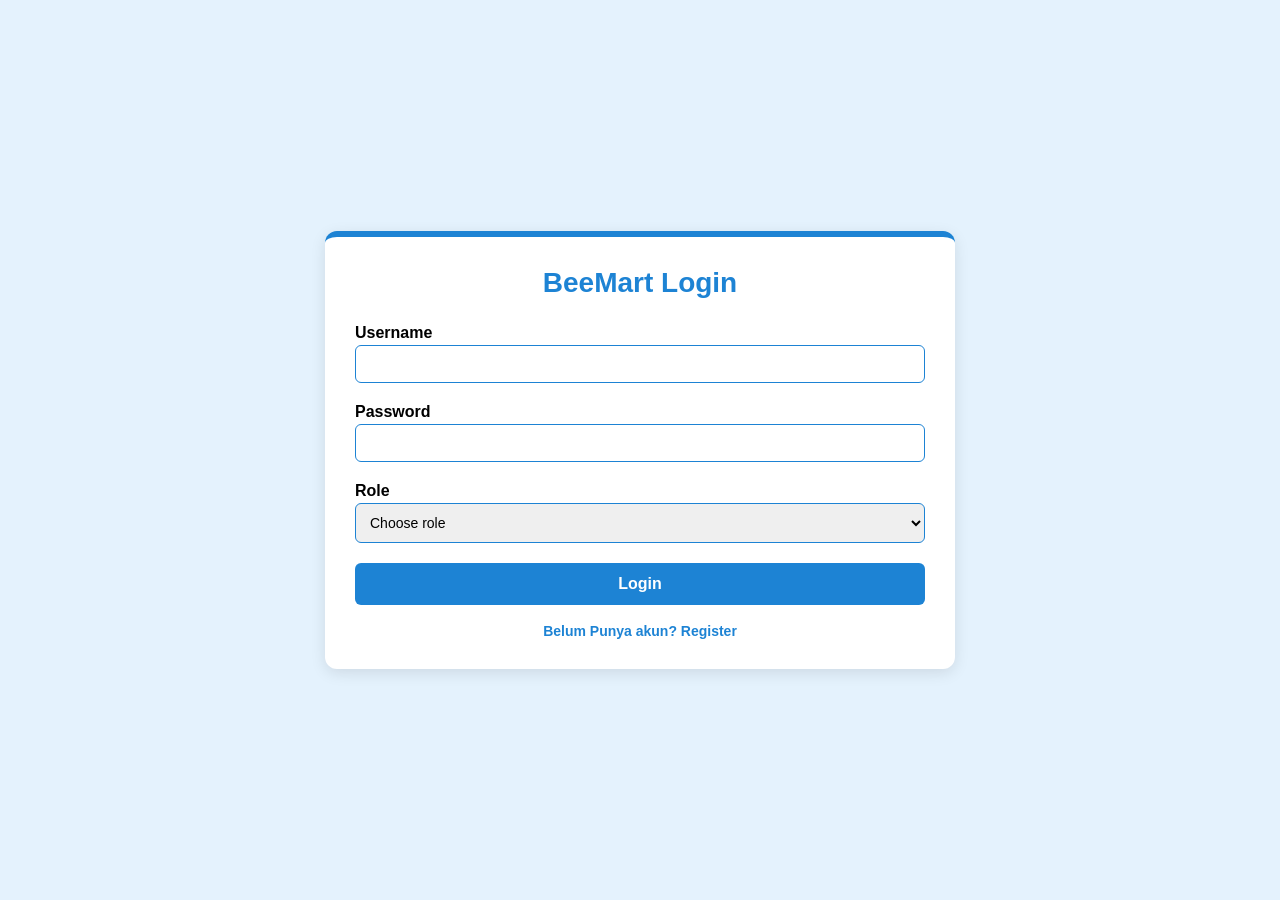
==== Frontend/admin.html @ 0dc08c5c "Initial commit: BeeMart Project" ====
<!DOCTYPE html>
<html lang="en">
<head>
    <meta charset="UTF-8">
    <meta name="viewport" content="width=device-width, initial-scale=1.0">
    <link rel="stylesheet" href="style.css">
    <title>BeeMart/Admin</title>
</head>
<body class="cashier-page">
    <nav class="navbar">
        <p class="logo">BeeMart</p>
        <div class="nav-right">
            <span id="headerInfo" style="color: white; font-size: 14px; margin-right: 15px; font-weight: bold;"></span>
            <a href="#" class="logout-btn" onclick="logout();return false;">Logout</a>
        </div>
    </nav>
    <div class="kotak">
        <!-- Tab Switch -->
        <div class="tab-switch">
            <button class="tab-btn active" id="tabNew" onclick="switchTab('new')">New Transaction</button>
            <button class="tab-btn" id="tabHistory" onclick="switchTab('history')">History Transaction</button>
        </div>

        <!-- Konten New Transaction -->
        <div id="contentNew">
            <div class="invoice-row">
                <span class="invoice-label">Invoice No:</span>
                <span class="invoice-no" id="invoiceNo">-</span>
            </div>
            <div class="text-cari">
                <p style="font-size:14px">Cari Barang (Ketik: Apel / Susu, lalu tekan enter)</p>
            </div>

            <div class="search-row">
                <input type="text" id="searchInput" placeholder="Ketik nama barang..." onkeydown="if(event.key==='Enter'){event.preventDefault();cariProduk();}">
            </div>

            <div class="produk-list" id="produkList"></div>

            <!-- Panel pilih qty (muncul saat klik Pilih) -->
            <div id="panelPilih" class="panel-pilih" style="display:none;"></div>

            <div class="daftar-belanja">
                <h4>Daftar Belanjaan</h4>
                <div id="cartList" class="cart-list">
                    <p class="empty-cart">Belum ada barang dipilih.</p>
                </div>
            </div>

            <div class="total-row">
                <span style="color: var(--blue);">Total:</span>
                <span id="totalHarga">Rp 0</span>
            </div>
            <div class="metode-row">
                <label for="metodePembayaran" class="metode-label">Metode Pembayaran:</label>
                <select id="metodePembayaran" class="metode-select">
                    <!-- diisi otomatis dari API -->
                </select>
            </div>

            <button class="bayar-btn" onclick="bayar()">Submit Transaksi</button>
        </div>

        <!-- Konten History Transaction -->
        <div id="contentHistory" style="display:none;">
            <div class="history-header">
                <p class="history-title">Pencarian Data Transaksi <span class="history-kasir" id="labelKasir">(Kasir: -)</span></p>
                <div class="history-filter">
                    <label for="filterTanggal" class="history-filter-label">Pilih Tanggal:</label>
                    <div class="history-date-wrap">
                        <input type="text" id="filterTanggal" class="history-date-input" placeholder="dd / mm / yyyy">
                        <input type="date" id="filterTanggalPicker" class="history-date-picker">
                        <span class="history-cal-icon" onclick="document.getElementById('filterTanggalPicker').showPicker ? document.getElementById('filterTanggalPicker').showPicker() : document.getElementById('filterTanggalPicker').click()">📅</span>
                    </div>
                    <button class="history-cari-btn" onclick="cariHistory()">Cari Data</button>
                </div>
            </div>
            <div class="history-list" id="historyList">
                <p class="empty-cart">Belum ada transaksi.</p>
            </div>
            <div class="history-pagination" id="historyPagination"></div>
        </div>
    </div>
    <script>
        // ===== Konfigurasi API =====
        const API_BASE = 'http://localhost:5046/api/v1';

        // ===== Ambil user yang login dari localStorage =====
        function getCurrentUser() {
            const raw = localStorage.getItem('currentUser');
            if (!raw) return null;
            try { return JSON.parse(raw); } catch { return null; }
        }

        const currentUser = getCurrentUser();
        if (!currentUser) {
            // Belum login → redirect ke halaman login
            window.location.href = 'index.html';
        }

        const CURRENT_USER_ID = currentUser ? currentUser.idUser : null;

        // ===== Logout =====
        function logout() {
            localStorage.removeItem('currentUser');
            window.location.href = 'index.html';
        }

        // ===== Toast (pengganti alert) =====
        function showToast(message, type = 'info') {
            const colors = {
                success: '#1d83d4',
                error: '#f84131',
                info: '#005499'
            };
            const toast = document.createElement('div');
            toast.style.cssText = `
                position: fixed;
                top: 20px;
                right: 20px;
                padding: 12px 20px;
                background: ${colors[type] || colors.info};
                color: white;
                border-radius: 8px;
                font-weight: bold;
                font-size: 14px;
                box-shadow: 0 4px 15px rgba(0,0,0,0.2);
                z-index: 9999;
                max-width: 350px;
            `;
            toast.textContent = message;
            document.body.appendChild(toast);
            setTimeout(() => {
                toast.style.opacity = '0';
                toast.style.transition = 'opacity 0.3s';
                setTimeout(() => toast.remove(), 300);
            }, 3000);
        }

        // ===== Tanggal realtime di navbar =====
        // ===== Update Tampilan Kanan Atas (Dinamis) =====
        function updateHeader() {
            const header = document.getElementById('headerInfo');
            if (!currentUser || !header) return;

            // Cek tab mana yang sedang aktif
            const isHistoryTab = document.getElementById('tabHistory').classList.contains('active');

            if (isHistoryTab) {
                header.innerHTML = `Role : <span style="color: #e6e36a; font-weight: bold;">${currentUser.role}</span> | Login : ${currentUser.fullName}`;
            } else {
                // Tampilan saat di tab New Transaction (Dengan Jam)
                const sekarang = new Date();
                const tanggal = String(sekarang.getDate()).padStart(2, '0');
                const bulan = String(sekarang.getMonth() + 1).padStart(2, '0');
                const tahun = sekarang.getFullYear();
                const jam = String(sekarang.getHours()).padStart(2, '0');
                const menit = String(sekarang.getMinutes()).padStart(2, '0');
                
                // Format: 24/10/2025, 10:35 | Kasir : (Nama)
                header.textContent = `${tanggal}/${bulan}/${tahun}, ${jam}:${menit} | ${currentUser.role} : ${currentUser.fullName}`;
            }
        }

        // Jalankan jamnya setiap detik (hanya akan berdetak jika di tab New)
        setInterval(updateHeader, 1000);
        updateHeader();

        // ===== State =====
        let produkData = [];
        let cart = [];
        let produkDipilih = null;

        // ===== Ambil metode pembayaran dari API =====
        async function loadPaymentMethods() {
            try {
                const res = await fetch(`${API_BASE}/payment-methods`);
                if (!res.ok) throw new Error('Gagal memuat metode pembayaran');
                const methods = await res.json();
                const select = document.getElementById('metodePembayaran');
                select.innerHTML = methods.map(m =>
                    `<option value="${m.idPaymentMethod}">${m.methodName}</option>`
                ).join('');
            } catch (err) {
                showToast(err.message, 'error');
            }
        }

        // ===== Tab Switch =====
        function switchTab(tab) {
            const newContent = document.getElementById('contentNew');
            const historyContent = document.getElementById('contentHistory');
            const tabNew = document.getElementById('tabNew');
            const tabHistory = document.getElementById('tabHistory');

            if (tab === 'new') {
                newContent.style.display = 'block';
                historyContent.style.display = 'none';
                tabNew.classList.add('active');
                tabHistory.classList.remove('active');
            } else {
                newContent.style.display = 'none';
                historyContent.style.display = 'block';
                tabNew.classList.remove('active');
                tabHistory.classList.add('active');
                renderHistory();
            }
            
            updateHeader(); 
        }

        // ===== Render tabel produk =====
        function renderTabelProduk(filtered) {
            const list = document.getElementById('produkList');

            if (filtered.length === 0) {
                list.innerHTML = '<p class="empty-cart">Barang tidak ditemukan.</p>';
                return;
            }

            const rows = filtered.map(p => `
                <tr>
                    <td style="padding:8px;text-align:left;border:1px solid var(--blue);">${p.name}</td>
                    <td style="padding:8px;text-align:left;border:1px solid var(--blue);">${p.weight} g</td>
                    <td style="padding:8px;text-align:left;border:1px solid var(--blue);">${p.stock}</td>
                    <td style="padding:8px;text-align:left;border:1px solid var(--blue);">Rp ${p.price.toLocaleString('id-ID')}</td>
                    <td style="padding:8px;text-align:left;border:1px solid var(--blue);">${p.discount}%</td>
                    <td style="padding:8px;text-align:center;border:1px solid var(--blue);"><button class="btn-pilih" onclick="pilihProduk('${p.idProduct}')">Pilih</button></td>
                </tr>
            `).join('');

            list.innerHTML = `
                <table style="width:100%;border-collapse:collapse;font-size:14px;border:1px solid var(--blue);">
                    <thead>
                        <tr style="background:#e4f2fd;color:#1d83d4;">
                            <th style="padding:8px;text-align:left;border:1px solid var(--blue);">Nama Barang</th>
                            <th style="padding:8px;text-align:left;border:1px solid var(--blue);">Berat</th>
                            <th style="padding:8px;text-align:left;border:1px solid var(--blue);">Stock</th>
                            <th style="padding:8px;text-align:left;border:1px solid var(--blue);">Harga</th>
                            <th style="padding:8px;text-align:left;border:1px solid var(--blue);">Diskon</th>
                            <th style="padding:8px;text-align:center;border:1px solid var(--blue);">Aksi</th>
                        </tr>
                    </thead>
                    <tbody>
                        ${rows}
                    </tbody>
                </table>
            `;
        }

        // ===== Cari produk via API =====
        async function cariProduk() {
            const keyword = document.getElementById('searchInput').value.trim();
            const list = document.getElementById('produkList');

            if (keyword === '') {
                list.innerHTML = '';
                return;
            }

            try {
                const res = await fetch(`${API_BASE}/products?search=${encodeURIComponent(keyword)}&limit=10`);
                if (!res.ok) throw new Error('Gagal memuat produk');
                produkData = await res.json();
                renderTabelProduk(produkData);
            } catch (err) {
                showToast(err.message, 'error');
                list.innerHTML = '<p class="empty-cart">Gagal memuat produk.</p>';
            }
        }

        // ===== Pilih produk → panel qty =====
        function pilihProduk(idProduct) {
            const produk = produkData.find(p => p.idProduct === idProduct);
            if (!produk) return;

            produkDipilih = produk;

            const diCart = cart.find(c => c.idProduct === idProduct);
            const sisaStock = produk.stock - (diCart ? diCart.qty : 0);

            if (sisaStock <= 0) {
                showToast(`Stock ${produk.name} habis atau sudah semua di keranjang.`, 'error');
                return;
            }

            const panel = document.getElementById('panelPilih');
            panel.style.display = 'block';
            panel.innerHTML = `
                <div class="panel-pilih-inner">
                    <div class="panel-atas">
                        <span class="panel-nilai" style="color: var(--blue);">Barang Terpilih:</span>
                        <span class="panel-nilai" style="color: var(--blue); font-weight: bold;">${produk.name}</span>
                    </div>
                    <div class="panel-bawah">
                        <div class="panel-kiri">
                            <div class="panel-label">Harga Satuan:</div>
                            <div class="panel-harga">Rp ${produk.price.toLocaleString('id-ID')}</div>
                        </div>
                        <div class="panel-stock-kolom">
                            <div class="panel-label">Sisa Stock:</div>
                            <div class="panel-stock">${sisaStock}</div>
                        </div>
                        <div class="panel-kanan">
                            <div class="panel-qty-row">
                                <label class="panel-label" for="inputQty">QTY:</label>
                                <input type="number" id="inputQty" class="input-qty" min="1" max="${sisaStock}" value="1">
                                <button class="btn-masukkan" onclick="masukkanKeCart()">Masukkan Keranjang</button>
                            </div>
                        </div>
                    </div>
                </div>
            `;

            const inp = document.getElementById('inputQty');
            if (inp) inp.focus();
        }

        // ===== Masukkan ke cart =====
        function masukkanKeCart() {
            if (!produkDipilih) return;

            const inputQty = document.getElementById('inputQty');
            let qty = parseInt(inputQty.value, 10);

            if (isNaN(qty) || qty < 1) {
                showToast('Qty minimal 1!', 'error');
                return;
            }

            const diCart = cart.find(c => c.idProduct === produkDipilih.idProduct);
            const sudahAda = diCart ? diCart.qty : 0;
            const sisaStock = produkDipilih.stock - sudahAda;

            if (qty > sisaStock) {
                showToast(`Sisa stock hanya ${sisaStock}!`, 'error');
                return;
            }

            if (diCart) {
                diCart.qty += qty;
            } else {
                cart.push({
                    idProduct: produkDipilih.idProduct,
                    name: produkDipilih.name,
                    price: produkDipilih.price,
                    discount: produkDipilih.discount,
                    qty: qty
                });
            }

            produkDipilih = null;
            const panel = document.getElementById('panelPilih');
            panel.style.display = 'none';
            panel.innerHTML = '';

            renderCart();
        }

        // ===== Render cart =====
        function renderCart() {
            const cartList = document.getElementById('cartList');

            if (cart.length === 0) {
                cartList.innerHTML = '<p class="empty-cart">Belum ada barang dipilih.</p>';
            } else {
                const rows = cart.map(c => {
                    const subtotal = c.price * c.qty * (1 - c.discount / 100);
                    return `
                        <tr>
                            <td style="padding:8px;text-align:left;border:1px solid var(--blue);">${c.name}</td>
                            <td style="padding:8px;text-align:left;border:1px solid var(--blue);">Rp ${c.price.toLocaleString('id-ID')}</td>
                            <td style="padding:8px;text-align:left;border:1px solid var(--blue);">${c.discount}%</td>
                            <td style="padding:8px;text-align:left;border:1px solid var(--blue);">${c.qty}</td>
                            <td style="padding:8px;text-align:left;border:1px solid var(--blue);">Rp ${subtotal.toLocaleString('id-ID')}</td>
                            <td style="padding:8px;text-align:center;border:1px solid var(--blue);"><button class="hapus-btn" onclick="hapusDariCart('${c.idProduct}')">Hapus</button></td>
                        </tr>
                    `;
                }).join('');

                cartList.innerHTML = `
                    <table style="width:100%;border-collapse:collapse;font-size:14px;border:1px solid var(--blue);">
                        <thead>
                            <tr style="background:#e4f2fd;color:#1d83d4;">
                                <th style="padding:8px;text-align:left;border:1px solid var(--blue);">Nama Barang</th>
                                <th style="padding:8px;text-align:left;border:1px solid var(--blue);">Harga</th>
                                <th style="padding:8px;text-align:left;border:1px solid var(--blue);">Diskon</th>
                                <th style="padding:8px;text-align:left;border:1px solid var(--blue);">QTY</th>
                                <th style="padding:8px;text-align:left;border:1px solid var(--blue);">Subtotal</th>
                                <th style="padding:8px;text-align:center;border:1px solid var(--blue);">Aksi</th>
                            </tr>
                        </thead>
                        <tbody>
                            ${rows}
                        </tbody>
                    </table>
                `;
            }

            const total = cart.reduce((sum, c) => sum + c.price * c.qty * (1 - c.discount / 100), 0);
            document.getElementById('totalHarga').textContent = `Rp ${total.toLocaleString('id-ID')}`;
        }

        // ===== Hapus dari cart =====
        function hapusDariCart(idProduct) {
            cart = cart.filter(c => c.idProduct !== idProduct);
            renderCart();
        }

        // ===== Bayar =====
        async function bayar() {
            if (cart.length === 0) {
                showToast('Daftar belanja masih kosong!', 'error');
                return;
            }

            if (!confirm('Yakin ingin memproses transaksi ini?')) return;

            const metode = parseInt(document.getElementById('metodePembayaran').value, 10);

            const payload = {
                idUser: CURRENT_USER_ID,
                idPaymentMethod: metode,
                items: cart.map(c => ({
                    idProduct: c.idProduct,
                    qty: c.qty
                }))
            };

            try {
                const res = await fetch(`${API_BASE}/transactions`, {
                    method: 'POST',
                    headers: { 'Content-Type': 'application/json' },
                    body: JSON.stringify(payload)
                });

                if (!res.ok) {
                    const err = await res.json().catch(() => ({}));
                    throw new Error(err.message || 'Transaksi gagal diproses');
                }

                const result = await res.json();

                showToast(`Transaksi berhasil! Invoice: ${result.invoiceNo}`, 'success');

                cart = [];
                produkDipilih = null;
                document.getElementById('panelPilih').style.display = 'none';
                document.getElementById('panelPilih').innerHTML = '';
                renderCart();
                document.getElementById('searchInput').value = '';
                document.getElementById('produkList').innerHTML = '';
                document.getElementById('invoiceNo').textContent = result.invoiceNo;

            } catch (err) {
                showToast(err.message, 'error');
            }
        }

        // ===== Pagination state =====
        const HISTORY_PER_PAGE = 20;
        let historyPage = 1;
        let historyFilterAktif = '';

        // ===== Render history dari API =====
        async function renderHistory(filterTanggal) {
            const historyList = document.getElementById('historyList');
            const pagination = document.getElementById('historyPagination');

            if (filterTanggal !== undefined) {
                historyFilterAktif = filterTanggal;
                historyPage = 1;
            }

            let dateParam = '';
            if (historyFilterAktif && historyFilterAktif.trim() !== '') {
                const clean = historyFilterAktif.replace(/\s/g, '').replace(/-/g, '/');
                const parts = clean.split('/');
                if (parts.length === 3) {
                    dateParam = `${parts[2]}-${parts[1]}-${parts[0]}`;
                }
            }

            try {
                const url = new URL(`${API_BASE}/transactions`);
                url.searchParams.set('page', historyPage);
                url.searchParams.set('pageSize', HISTORY_PER_PAGE);
                if (dateParam) url.searchParams.set('date', dateParam);

                // Kasir: hanya transaksi miliknya sendiri
                // Admin: semua transaksi (tidak kirim idUser)
                if (currentUser && currentUser.role === 'Kasir') {
                    url.searchParams.set('idUser', currentUser.idUser);
                }

                const res = await fetch(url);
                if (!res.ok) throw new Error('Gagal memuat history');
                const data = await res.json();

                if (!data.items || data.items.length === 0) {
                    historyList.innerHTML = '<p class="empty-cart">Belum ada transaksi.</p>';
                    pagination.innerHTML = '';
                    return;
                }

                const rows = data.items.map(r => {
                    const tgl = new Date(r.transactionDate);
                    const dd = String(tgl.getDate()).padStart(2, '0');
                    const mm = String(tgl.getMonth() + 1).padStart(2, '0');
                    const yyyy = tgl.getFullYear();
                    const hh = String(tgl.getHours()).padStart(2, '0');
                    const mi = String(tgl.getMinutes()).padStart(2, '0');
                    const waktu = `${dd}-${mm}-${yyyy} ${hh}:${mi}`;

                    return `
                        <tr>
                            <td style="padding:8px;text-align:left;border:1px solid var(--blue);">${r.invoiceNo}</td>
                            <td style="padding:8px;text-align:left;border:1px solid var(--blue);">${waktu}</td>
                            <td style="padding:8px;text-align:left;border:1px solid var(--blue);">${r.kasir || '-'}</td>
                            <td style="padding:8px;text-align:left;border:1px solid var(--blue);">${r.totalItems}</td>
                            <td style="padding:8px;text-align:left;border:1px solid var(--blue);">${r.paymentMethod || '-'}</td>
                            <td style="padding:8px;text-align:left;border:1px solid var(--blue);">Rp ${r.totalPrice.toLocaleString('id-ID')}</td>
                        </tr>
                    `;
                }).join('');

                historyList.innerHTML = `
                    <div class="history-table-wrap">
                        <table style="width:100%;border-collapse:collapse;font-size:14px;border:1px solid var(--blue);">
                            <thead>
                                <tr style="background:#e4f2fd;color:#1d83d4;">
                                    <th style="padding:8px;text-align:left;border:1px solid var(--blue);">No. Transaksi</th>
                                    <th style="padding:8px;text-align:left;border:1px solid var(--blue);">Tanggal &amp; Jam</th>
                                    <th style="padding:8px;text-align:left;border:1px solid var(--blue);">Kasir</th>
                                    <th style="padding:8px;text-align:left;border:1px solid var(--blue);">Jml Item</th>
                                    <th style="padding:8px;text-align:left;border:1px solid var(--blue);">Pembayaran</th>
                                    <th style="padding:8px;text-align:left;border:1px solid var(--blue);">Total Harga</th>
                                </tr>
                            </thead>
                            <tbody>
                                ${rows}
                            </tbody>
                        </table>
                    </div>
                `;

                renderPagination(data.totalPages, data.currentPage);

            } catch (err) {
                showToast(err.message, 'error');
                historyList.innerHTML = '<p class="empty-cart">Gagal memuat history.</p>';
                pagination.innerHTML = '';
            }
        }

        // ===== Render pagination =====
        function renderPagination(totalHalaman, currentPage) {
            const pagination = document.getElementById('historyPagination');

            if (totalHalaman < 1) {
                pagination.innerHTML = '';
                return;
            }

            let html = '';

            if (totalHalaman <= 9) {
                for (let i = 1; i <= totalHalaman; i++) {
                    html += `<button class="${i === currentPage ? 'active' : ''}" onclick="gotoHistoryPage(${i})">${i}</button>`;
                }
            } else {
                for (let i = 1; i <= 8; i++) {
                    html += `<button class="${i === currentPage ? 'active' : ''}" onclick="gotoHistoryPage(${i})">${i}</button>`;
                }

                html += `
                    <div class="page-more" id="pageMore">
                        <button class="page-more-btn" onclick="togglePageMore(event)">...</button>
                        <div class="page-more-menu" id="pageMoreMenu">
                            ${Array.from({ length: totalHalaman - 8 }, (_, k) => {
                                const n = k + 9;
                                return `<button class="${n === currentPage ? 'active' : ''}" onclick="gotoHistoryPage(${n})">${n}</button>`;
                            }).join('')}
                        </div>
                    </div>
                `;
            }

            pagination.innerHTML = html;
        }

        function togglePageMore(e) {
            e.stopPropagation();
            const menu = document.getElementById('pageMoreMenu');
            if (menu) menu.classList.toggle('show');
        }

        document.addEventListener('click', function (e) {
            const more = document.getElementById('pageMore');
            const menu = document.getElementById('pageMoreMenu');
            if (more && menu && !more.contains(e.target)) {
                menu.classList.remove('show');
            }
        });

        function gotoHistoryPage(page) {
            historyPage = page;
            renderHistory();
        }

        function cariHistory() {
            const tgl = document.getElementById('filterTanggal').value;
            renderHistory(tgl);
        }

        // ===== Init =====
        document.addEventListener('DOMContentLoaded', function () {
            const txt = document.getElementById('filterTanggal');
            const pick = document.getElementById('filterTanggalPicker');

            if (pick) {
                pick.addEventListener('change', function () {
                    if (!pick.value) return;
                    const d = new Date(pick.value);
                    const dd = String(d.getDate()).padStart(2, '0');
                    const mm = String(d.getMonth() + 1).padStart(2, '0');
                    const yyyy = d.getFullYear();
                    txt.value = `${dd} / ${mm} / ${yyyy}`;
                });
            }

            // ===== OPSIONAL: Admin langsung ke tab History & sembunyikan New Transaction =====
            // if (currentUser && currentUser.role === 'Admin') {
            //     document.getElementById('tabNew').style.display = 'none';
            //     switchTab('history');
            // }

            // Tampilkan nama user di header history
            const labelKasir = document.getElementById('labelKasir');
            if (labelKasir && currentUser) {
                labelKasir.textContent = `(${currentUser.role}: ${currentUser.fullName})`;
            }

            loadPaymentMethods();
        });

        // ===== Init =====
        document.getElementById('produkList').innerHTML = '';
        document.getElementById('invoiceNo').textContent = '-';
        renderCart();

        
    </script>
</body>
</html>
---- Frontend/style.css ----
:root{
    --blue: #1d83d4;
    --hoverBlue: #005499;
    --redLogout: #f84131;
    --redLogoutHover: #a0291f;
}


* {
    margin: 0;
    padding: 0;
    box-sizing: border-box;
}


/*login and register*/
body {
    font-family: Arial, sans-serif;
    background-color: #e4f2fd;
    display: flex;
    justify-content: center;
    align-items: center;
    min-height: 100vh;
}

.container {
    background-color: white;
    padding: 30px;
    width: 70vh;
    border-radius: 12px;
    box-shadow: 0 4px 15px rgba(0, 0, 0, 0.1);
    border-top: 6px solid #1d83d4;
}

h1 {
    text-align: center;
    margin-bottom: 25px;
    color: var(--blue);
    font-size: 28px;
}

form {
    display: flex;
    flex-direction: column;
}

form h4 {
    margin-bottom: 3px;
}

label {
    font-weight: bold;
    
}

input, select {
    padding: 10px;
    margin-bottom: 20px;
    border: 1px solid var(--blue);
    border-radius: 6px;
    font-size: 14px;
}

input:focus, select:focus {
    outline: none;
    border-color: var(--blue);
}

button {
    padding: 12px;
    background-color: var(--blue);
    color: white;
    border: none;
    border-radius: 6px;
    font-size: 16px;
    font-weight: bold;
    cursor: pointer;
    margin-bottom: 18px;
}

button:hover {
    background-color: var(--hoverBlue);
}

form p {
    color: var(--blue);
    text-align: center;
    font-size: 14px;
}
form a {
    text-decoration: none;
    color: var(--blue);
}
form a:hover{
    color: var(--hoverBlue);
}

/*Cashier & admin*/
.cashier-page {
    display: block;
    min-width: 100vh;
    background-color: #e4f2fd;
    
}

.navbar {
    display: flex;
    justify-content: space-between;
    align-items: center;
    padding: 15px 40px;
    background-color:var(--blue);    
    position: sticky;
    top: 0;
    z-index: 1000;
}

.logo {
    font-size: 26px;
    font-weight: bold;
    color: white;
    text-decoration: none;
}

.nav-links {
    display: flex;
    list-style: none;
    gap: 30px;
}

.nav-links a {
    text-decoration: none;
    font-size: 15px;
    transition: 0.3s;
}

.nav-links a:hover,
.nav-links a.active {
    color: var(--blue);
}

.nav-right {
    display: flex;
    align-items: center;
    gap: 20px;
}

#tanggal {
    color: white;
    font-size: 15px;
}

.logout-btn {
    background-color: var(--redLogout);
    color: white;
    padding: 10px 22px;
    border-radius: 8px;
    text-decoration: none;
    transition: 0.3s;
}

.logout-btn:hover {
    background-color: var(--redLogoutHover);
}

.kotak {
    background-color: white;
    margin: 30px auto;
    padding: 25px 30px;
    width: 90%;
    max-width: 850px;
    border-radius: 12px;
    box-shadow: 0 4px 15px rgba(0, 0, 0, 0.1);
}

.tab-switch {
    display: flex;
    gap: 10px;
    margin-bottom: 20px;
    border-bottom: 2px solid var(--blue);
    padding-bottom: 10px;
}

.tab-btn {
    background-color: #e4f2fd;
    color: var(--blue);
    border: none;
    padding: 10px 18px;
    border-radius: 8px;
    font-weight: bold;
    cursor: pointer;
    margin-bottom: 0;
    transition: 0.3s;
}

.tab-btn.active,
.tab-btn:hover {
    background-color: var(--blue);
    color: white;
}

.invoice-row {
    justify-content: space-between;
    align-items: center;
    background-color: #e4f2fd;
    padding: 10px 15px;
    border-radius: 8px;
    margin-bottom: 15px;
    font-size: 15px;
}

.invoice-label {
    font-weight: bold;
}


.search-row input {
    width: 100%;
    margin-bottom: 12px;
}

.produk-list {
    overflow-y: auto;
    margin-bottom: 20px;
}

.produk-item {
    display: flex;
    justify-content: space-between;
    align-items: center;
    padding: 10px 15px;
    border-bottom: 1px solid var(--blue);
}

.produk-item:last-child {
    border-bottom: none;
}

.produk-item .nama {
    font-weight: bold;
    
}

.produk-item .harga {
    color: var(--blue);
    font-size: 13px;
    margin-left: 10px;
}

.produk-item button {
    margin-bottom: 0;
    padding: 6px 14px;
    font-size: 13px;
    background-color: var(--blue);
}

.daftar-belanja {
    margin-bottom: 15px;
}

.daftar-belanja h4 {
    margin-bottom: 10px;
    
}

.cart-list {
    border: 1px solid #e4f2fd;
    border-radius: 8px;
    min-height: 60px;
}

.cart-item {
    display: flex;
    justify-content: space-between;
    align-items: center;
    padding: 8px 0;
    border-bottom: 1px dashed #dceaf5;
}

.cart-item:last-child {
    border-bottom: none;
}

.cart-item .info {
    display: flex;
    flex-direction: column;
}

.cart-item .info .nama {
    font-weight: bold;
    
}

.cart-item .info .qty {
    font-size: 12px;
    color: var(--blue);
}

.cart-item .hapus-btn {
    background-color: var(--redLogout);
    color: white;
    border: none;
    padding: 5px 12px;
    border-radius: 6px;
    cursor: pointer;
    font-size: 12px;
    margin-bottom: 0;
}

.cart-item .hapus-btn:hover {
    background-color: var(--redLogoutHover);
}

.empty-cart {
    color: #999;
    font-size: 13px;
    text-align: center;
    padding: 10px 0;
}

.total-row {
    display: flex;
    align-items: right;
    justify-content: flex-end;
    font-size: 18px;
    font-weight: bold;
    padding: 12px 15px;
    margin-bottom: 15px;
    gap: 5px;
}

.total-row #totalHarga {
    color: var(--blue);
}

.bayar-btn {
    width: 100%;
    padding: 14px;
    font-size: 16px;
    margin-bottom: 0;
}

.history-item {
    padding: 10px 0;
    border-bottom: 1px dashed #dceaf5;
    font-size: 14px;
}

.history-item:last-child {
    border-bottom: none;
}

.history-item .inv {
    font-weight: bold;
    color: var(--blue);
    font-family: monospace;
}

.history-item .detail {
    color: #555;
    font-size: 13px;
    margin-top: 4px;
}

.history-item .total {
    font-weight: bold;
    
}

button.btn-pilih {
    padding: 6px 10px;
    background-color: var(--blue);
    color: white;
    border: none;
    border-radius: 6px;
    font-size: 14px;
    font-weight: bold;
    cursor: pointer;
    margin-bottom: -1px;
}

.panel-pilih {
    margin-bottom: 20px;
}

.panel-pilih-inner {
    background-color: #e4f2fd;
    border: 1px solid var(--blue);
    border-radius: 8px;
    padding: 12px 15px;
    font-size: 14px;
}

.panel-atas {
    display: flex;
    gap: 6px;
    align-items: center;
    margin-bottom: 10px;
}

.panel-bawah {
    display: flex;
    align-items: flex-start;
    justify-content: space-between;
    gap: 20px;
}

.panel-kiri,
.panel-stock-kolom {
    display: flex;
    flex-direction: column;
    gap: 2px;           
}

.panel-harga,
.panel-stock {
    font-weight: bold;
    font-size: 15px;
}

.panel-kanan {
    display: flex;
    align-items: center;
    margin-left: auto;  
    padding-top: 0;    
}

.panel-qty-row {
    display: flex;
    align-items: center;
    gap: 8px;
}


.input-qty {
    width: 70px;
    padding: 6px 8px;
    border: 1px solid var(--blue);
    border-radius: 6px;
    font-size: 14px;
    margin-bottom: 0;
}

.btn-masukkan {
    padding: 6px 12px;
    font-size: 13px;
    background-color: var(--blue);
    color: white;
    border: none;
    border-radius: 6px;
    font-weight: bold;
    cursor: pointer;
    margin-bottom: 0;
}

.btn-masukkan:hover {
    background-color: var(--hoverBlue);
}
button.hapus-btn {
    padding: 6px 10px;
    background-color: var(--redLogout);
    color: white;
    border: none;
    border-radius: 6px;
    font-size: 14px;
    font-weight: bold;
    cursor: pointer;
    margin-bottom: -1px;
}

.btn-masukkan:hover {
    background-color: var(--hoverBlue);
}

.panel-nilai {
    font-weight: bold;
}

.metode-row {
    display: flex;
    align-items: center;
    justify-content: flex-end;
    gap: 10px;
    margin-bottom: 15px;
}

.metode-label {
    font-weight: bold;
    font-size: 14px;
}

.metode-select {
    padding: 8px 70px 8px 10px;
    border: 1px solid var(--blue);
    border-radius: 6px;
    font-size: 14px;
    margin-bottom: 0;
    background-color: white;
    cursor: pointer;
    text-align: left;
}

/* ===== History Transaction ===== */
.history-header {
    margin-bottom: 15px;
}

.history-title {
    font-style: italic;
    font-size: 15px;
    margin-bottom: 10px;
    color: #999;
}

.history-kasir {
    font-weight: bold;
    color: var(--blue);
    font-size: 13px;
}

.history-filter {
    display: flex;
    align-items: center;
    gap: 10px;
    flex-wrap: wrap;
}

.history-filter-label {
    font-weight: bold;
    font-size: 14px;
}

.history-date-wrap {
    position: relative;
    display: flex;
    align-items: center;
}

.history-date-input {
    padding: 8px 34px 8px 10px;
    border: 1px solid var(--blue);
    border-radius: 6px;
    font-size: 14px;
    margin-bottom: 0;
    width: 150px;
}

.history-date-picker {
    position: absolute;
    left: 0;
    top: 0;
    width: 100%;
    height: 100%;
    opacity: 0;
    pointer-events: none;
}

.history-cal-icon {
    position: absolute;
    right: 8px;
    cursor: pointer;
    font-size: 16px;
    user-select: none;
}

.history-cari-btn {
    padding: 8px 16px;
    font-size: 14px;
    background-color: var(--blue);
    color: white;
    border: none;
    border-radius: 6px;
    font-weight: bold;
    cursor: pointer;
    margin-bottom: 0;
}

.history-cari-btn:hover {
    background-color: var(--hoverBlue);
}

.history-table-wrap {
    overflow: hidden;
}

/* ===== Pagination History ===== */
.history-pagination {
    display: flex;
    justify-content: center;
    align-items: center;
    gap: 6px;
    margin-top: 15px;
    flex-wrap: wrap;
}

.history-pagination button {
    padding: 6px 12px;
    font-size: 14px;
    background-color: #e4f2fd;
    color: var(--blue);
    border: 1px solid var(--blue);
    border-radius: 6px;
    font-weight: bold;
    cursor: pointer;
    margin-bottom: 0;
}

.history-pagination button:hover {
    background-color: var(--blue);
    color: white;
}

.history-pagination button.active {
    background-color: var(--blue);
    color: white;
}

.history-pagination button:disabled {
    opacity: 0.5;
    cursor: not-allowed;
}

/* ===== Dropdown "..." pagination ===== */
.page-more {
    position: relative;
    display: inline-block;
}

.page-more-menu {
    display: none;
    position: absolute;
    bottom: 100%;
    left: 50%;
    transform: translateX(-50%);
    margin-bottom: 6px;
    background-color: white;
    border: 1px solid var(--blue);
    border-radius: 6px;
    padding: 6px;
    box-shadow: 0 4px 12px rgba(0,0,0,0.15);
    z-index: 50;
    max-height: 220px;
    overflow-y: auto;
    flex-wrap: wrap;
    gap: 4px;
    width: max-content;
    max-width: 220px;
}

.page-more-menu.show {
    display: flex;
}

.page-more-menu button {
    padding: 6px 10px;
    font-size: 13px;
    background-color: #e4f2fd;
    color: var(--blue);
    border: 1px solid var(--blue);
    border-radius: 6px;
    font-weight: bold;
    cursor: pointer;
    margin-bottom: 0;
}

.page-more-menu button:hover {
    background-color: var(--blue);
    color: white;
}

.page-more-menu button.active {
    background-color: var(--blue);
    color: white;
}

.page-more-btn {
    padding: 6px 12px;
    font-size: 14px;
    background-color: #e4f2fd;
    color: var(--blue);
    border: 1px solid var(--blue);
    border-radius: 6px;
    font-weight: bold;
    cursor: pointer;
    margin-bottom: 0;
}

.page-more-btn:hover {
    background-color: var(--blue);
    color: white;
}
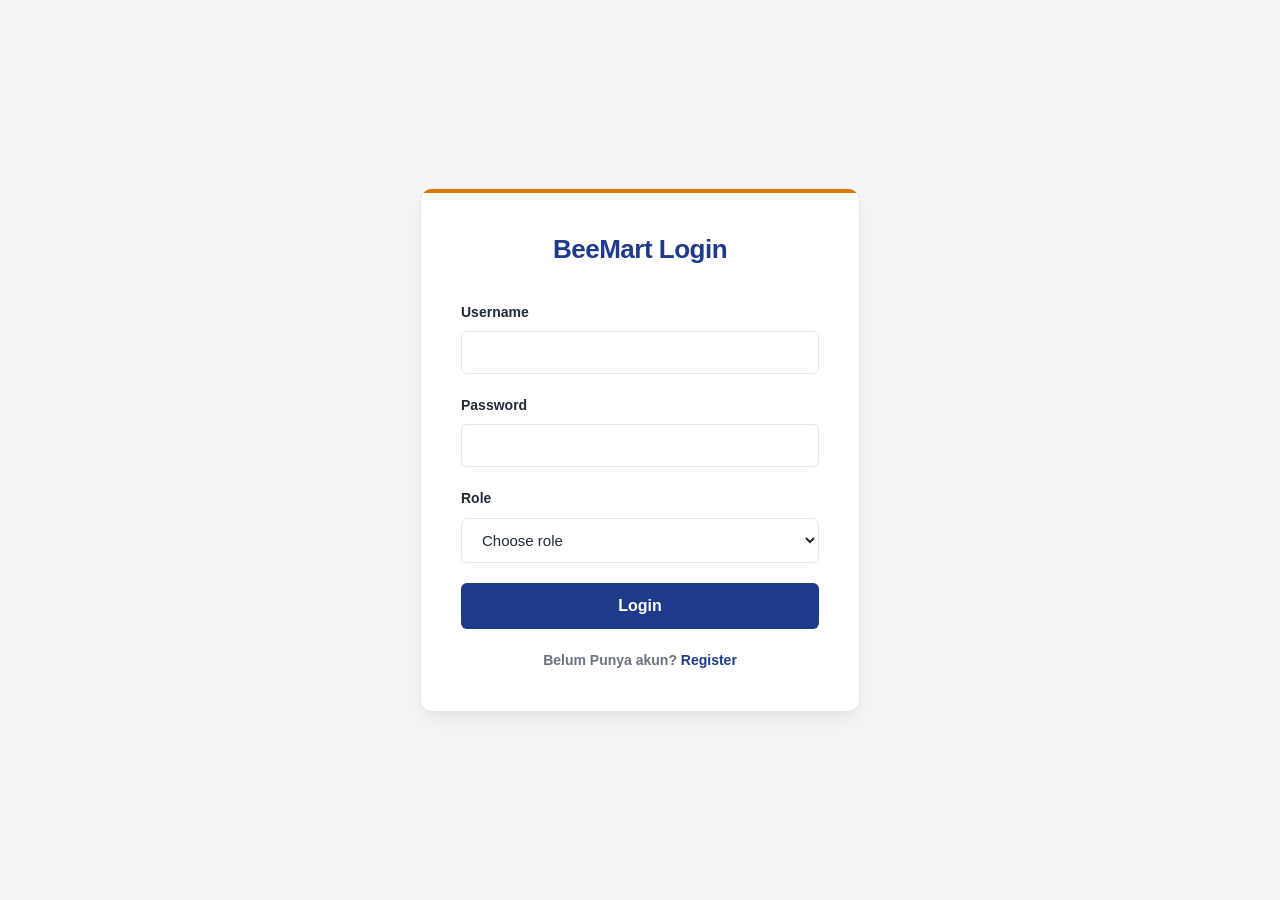
==== commit b12ff983: "revisi" ====
--- a/Frontend/admin.html
+++ b/Frontend/admin.html
@@ -8,24 +8,22 @@
 </head>
 <body class="cashier-page">
     <nav class="navbar">
-        <p class="logo">BeeMart</p>
+        <p class="logo"><span class="logo-bee">Bee</span>Mart</p>
         <div class="nav-right">
             <span id="headerInfo" style="color: white; font-size: 14px; margin-right: 15px; font-weight: bold;"></span>
             <a href="#" class="logout-btn" onclick="logout();return false;">Logout</a>
         </div>
     </nav>
     <div class="kotak">
-        <!-- Tab Switch -->
         <div class="tab-switch">
             <button class="tab-btn active" id="tabNew" onclick="switchTab('new')">New Transaction</button>
             <button class="tab-btn" id="tabHistory" onclick="switchTab('history')">History Transaction</button>
         </div>
 
-        <!-- Konten New Transaction -->
-        <div id="contentNew">
+        <div id="contentNew" style="display: block;">
             <div class="invoice-row">
                 <span class="invoice-label">Invoice No:</span>
-                <span class="invoice-no" id="invoiceNo">-</span>
+                <span class="invoice-no" id="invoiceNo">Memuat...</span>
             </div>
             <div class="text-cari">
                 <p style="font-size:14px">Cari Barang (Ketik: Apel / Susu, lalu tekan enter)</p>
@@ -37,7 +35,6 @@
 
             <div class="produk-list" id="produkList"></div>
 
-            <!-- Panel pilih qty (muncul saat klik Pilih) -->
             <div id="panelPilih" class="panel-pilih" style="display:none;"></div>
 
             <div class="daftar-belanja">
@@ -53,140 +50,123 @@
             </div>
             <div class="metode-row">
                 <label for="metodePembayaran" class="metode-label">Metode Pembayaran:</label>
-                <select id="metodePembayaran" class="metode-select">
-                    <!-- diisi otomatis dari API -->
-                </select>
+                <select id="metodePembayaran" class="metode-select"></select>
             </div>
 
             <button class="bayar-btn" onclick="bayar()">Submit Transaksi</button>
         </div>
 
-        <!-- Konten History Transaction -->
         <div id="contentHistory" style="display:none;">
             <div class="history-header">
-                <p class="history-title">Pencarian Data Transaksi <span class="history-kasir" id="labelKasir">(Kasir: -)</span></p>
+                <p class="history-title">Pencarian Data Transaksi <span class="history-kasir" id="labelKasir">(Admin: -)</span></p>
                 <div class="history-filter">
                     <label for="filterTanggal" class="history-filter-label">Pilih Tanggal:</label>
                     <div class="history-date-wrap">
                         <input type="text" id="filterTanggal" class="history-date-input" placeholder="dd / mm / yyyy">
                         <input type="date" id="filterTanggalPicker" class="history-date-picker">
-                        <span class="history-cal-icon" onclick="document.getElementById('filterTanggalPicker').showPicker ? document.getElementById('filterTanggalPicker').showPicker() : document.getElementById('filterTanggalPicker').click()">📅</span>
                     </div>
                     <button class="history-cari-btn" onclick="cariHistory()">Cari Data</button>
                 </div>
             </div>
             <div class="history-list" id="historyList">
-                <p class="empty-cart">Belum ada transaksi.</p>
+                <p class="empty-cart">Memuat data...</p>
             </div>
             <div class="history-pagination" id="historyPagination"></div>
         </div>
     </div>
+
     <script>
-        // ===== Konfigurasi API =====
         const API_BASE = 'http://localhost:5046/api/v1';
-
-        // ===== Ambil user yang login dari localStorage =====
-        function getCurrentUser() {
-            const raw = localStorage.getItem('currentUser');
-            if (!raw) return null;
-            try { return JSON.parse(raw); } catch { return null; }
-        }
-
-        const currentUser = getCurrentUser();
-        if (!currentUser) {
-            // Belum login → redirect ke halaman login
+        const currentUser = JSON.parse(localStorage.getItem('currentUser'));
+
+        if (!currentUser || !currentUser.token) {
             window.location.href = 'index.html';
-        }
-
-        const CURRENT_USER_ID = currentUser ? currentUser.idUser : null;
-
-        // ===== Logout =====
+        } else {
+            if (currentUser.role !== 'Admin') {
+                alert("Akses Ditolak: Halaman ini hanya untuk Admin!");
+                window.location.href = 'cashier.html';
+            }
+        }
+
+        const authHeaders = {
+            'Content-Type': 'application/json',
+            'Authorization': `Bearer ${currentUser.token}`
+        };
+
+        function showToast(message, type = 'info') {
+            const colors = { success: '#1d83d4', error: '#f84131', info: '#005499' };
+            const toast = document.createElement('div');
+            toast.style.cssText = `
+                position: fixed; top: 20px; right: 20px; padding: 12px 20px;
+                background: ${colors[type] || colors.info}; color: white; border-radius: 8px;
+                font-weight: bold; font-size: 14px; box-shadow: 0 4px 15px rgba(0,0,0,0.2);
+                z-index: 9999; max-width: 350px; transition: opacity 0.3s;
+            `;
+            toast.textContent = message;
+            document.body.appendChild(toast);
+            setTimeout(() => { toast.style.opacity = '0'; setTimeout(() => toast.remove(), 300); }, 3000);
+        }
+
+        function updateHeader() {
+            const header = document.getElementById('headerInfo');
+            if (!currentUser || !header) return;
+
+            const isHistoryTab = document.getElementById('tabHistory').classList.contains('active');
+            header.innerHTML = ''; 
+
+            if (isHistoryTab) {
+                const spanRole = document.createElement('span');
+                spanRole.innerHTML = `Role : <span style="color: #FFD700; font-weight: bold;">${currentUser.role}</span> | Login : `;
+                const spanName = document.createElement('span');
+                spanName.textContent = currentUser.username; 
+                
+                header.appendChild(spanRole);
+                header.appendChild(spanName);
+            } else {
+                const sekarang = new Date();
+                const tgl = `${String(sekarang.getDate()).padStart(2, '0')}/${String(sekarang.getMonth() + 1).padStart(2, '0')}/${sekarang.getFullYear()}`;
+                const jam = `${String(sekarang.getHours()).padStart(2, '0')}:${String(sekarang.getMinutes()).padStart(2, '0')}`;
+                
+                header.textContent = `${tgl}, ${jam} | ${currentUser.role} : ${currentUser.username}`;
+            }
+        }
+        
+        setInterval(updateHeader, 1000);
+        updateHeader();
+
         function logout() {
             localStorage.removeItem('currentUser');
             window.location.href = 'index.html';
         }
 
-        // ===== Toast (pengganti alert) =====
-        function showToast(message, type = 'info') {
-            const colors = {
-                success: '#1d83d4',
-                error: '#f84131',
-                info: '#005499'
-            };
-            const toast = document.createElement('div');
-            toast.style.cssText = `
-                position: fixed;
-                top: 20px;
-                right: 20px;
-                padding: 12px 20px;
-                background: ${colors[type] || colors.info};
-                color: white;
-                border-radius: 8px;
-                font-weight: bold;
-                font-size: 14px;
-                box-shadow: 0 4px 15px rgba(0,0,0,0.2);
-                z-index: 9999;
-                max-width: 350px;
-            `;
-            toast.textContent = message;
-            document.body.appendChild(toast);
-            setTimeout(() => {
-                toast.style.opacity = '0';
-                toast.style.transition = 'opacity 0.3s';
-                setTimeout(() => toast.remove(), 300);
-            }, 3000);
-        }
-
-        // ===== Tanggal realtime di navbar =====
-        // ===== Update Tampilan Kanan Atas (Dinamis) =====
-        function updateHeader() {
-            const header = document.getElementById('headerInfo');
-            if (!currentUser || !header) return;
-
-            // Cek tab mana yang sedang aktif
-            const isHistoryTab = document.getElementById('tabHistory').classList.contains('active');
-
-            if (isHistoryTab) {
-                header.innerHTML = `Role : <span style="color: #e6e36a; font-weight: bold;">${currentUser.role}</span> | Login : ${currentUser.fullName}`;
-            } else {
-                // Tampilan saat di tab New Transaction (Dengan Jam)
-                const sekarang = new Date();
-                const tanggal = String(sekarang.getDate()).padStart(2, '0');
-                const bulan = String(sekarang.getMonth() + 1).padStart(2, '0');
-                const tahun = sekarang.getFullYear();
-                const jam = String(sekarang.getHours()).padStart(2, '0');
-                const menit = String(sekarang.getMinutes()).padStart(2, '0');
-                
-                // Format: 24/10/2025, 10:35 | Kasir : (Nama)
-                header.textContent = `${tanggal}/${bulan}/${tahun}, ${jam}:${menit} | ${currentUser.role} : ${currentUser.fullName}`;
-            }
-        }
-
-        // Jalankan jamnya setiap detik (hanya akan berdetak jika di tab New)
-        setInterval(updateHeader, 1000);
-        updateHeader();
-
-        // ===== State =====
         let produkData = [];
         let cart = [];
         let produkDipilih = null;
 
-        // ===== Ambil metode pembayaran dari API =====
+        async function loadNextInvoice() {
+            try {
+                const res = await fetch(`${API_BASE}/transactions/next-invoice`, { headers: authHeaders });
+                if (res.ok) {
+                    const data = await res.json();
+                    document.getElementById('invoiceNo').textContent = data.invoiceNo;
+                }
+            } catch (err) { 
+                console.error('Gagal load invoice', err); 
+                document.getElementById('invoiceNo').textContent = 'Gagal memuat';
+            }
+        }
+
         async function loadPaymentMethods() {
             try {
-                const res = await fetch(`${API_BASE}/payment-methods`);
+                const res = await fetch(`${API_BASE}/payment-methods`, { headers: authHeaders });
                 if (!res.ok) throw new Error('Gagal memuat metode pembayaran');
                 const methods = await res.json();
-                const select = document.getElementById('metodePembayaran');
-                select.innerHTML = methods.map(m =>
+                document.getElementById('metodePembayaran').innerHTML = methods.map(m =>
                     `<option value="${m.idPaymentMethod}">${m.methodName}</option>`
                 ).join('');
-            } catch (err) {
-                showToast(err.message, 'error');
-            }
-        }
-
-        // ===== Tab Switch =====
+            } catch (err) { showToast(err.message, 'error'); }
+        }
+
         function switchTab(tab) {
             const newContent = document.getElementById('contentNew');
             const historyContent = document.getElementById('contentHistory');
@@ -194,28 +174,22 @@
             const tabHistory = document.getElementById('tabHistory');
 
             if (tab === 'new') {
-                newContent.style.display = 'block';
-                historyContent.style.display = 'none';
-                tabNew.classList.add('active');
-                tabHistory.classList.remove('active');
+                newContent.style.display = 'block'; historyContent.style.display = 'none';
+                tabNew.classList.add('active'); tabHistory.classList.remove('active');
             } else {
-                newContent.style.display = 'none';
-                historyContent.style.display = 'block';
-                tabNew.classList.remove('active');
-                tabHistory.classList.add('active');
-                renderHistory();
-            }
-            
-            updateHeader(); 
-        }
-
-        // ===== Render tabel produk =====
+                newContent.style.display = 'none'; historyContent.style.display = 'block';
+                tabNew.classList.remove('active'); tabHistory.classList.add('active');
+
+                document.getElementById('historyList').innerHTML = '<div style="padding: 40px; text-align: center; color: var(--text-muted); font-style: italic;">Silakan pilih tanggal atau ketik tanggal, lalu klik "Cari Data".</div>';
+                document.getElementById('historyPagination').innerHTML = '';
+            }
+            updateHeader();
+        }
+
         function renderTabelProduk(filtered) {
             const list = document.getElementById('produkList');
-
             if (filtered.length === 0) {
-                list.innerHTML = '<p class="empty-cart">Barang tidak ditemukan.</p>';
-                return;
+                list.innerHTML = '<p class="empty-cart">Barang tidak ditemukan.</p>'; return;
             }
 
             const rows = filtered.map(p => `
@@ -231,35 +205,24 @@
 
             list.innerHTML = `
                 <table style="width:100%;border-collapse:collapse;font-size:14px;border:1px solid var(--blue);">
-                    <thead>
-                        <tr style="background:#e4f2fd;color:#1d83d4;">
-                            <th style="padding:8px;text-align:left;border:1px solid var(--blue);">Nama Barang</th>
-                            <th style="padding:8px;text-align:left;border:1px solid var(--blue);">Berat</th>
-                            <th style="padding:8px;text-align:left;border:1px solid var(--blue);">Stock</th>
-                            <th style="padding:8px;text-align:left;border:1px solid var(--blue);">Harga</th>
-                            <th style="padding:8px;text-align:left;border:1px solid var(--blue);">Diskon</th>
-                            <th style="padding:8px;text-align:center;border:1px solid var(--blue);">Aksi</th>
-                        </tr>
-                    </thead>
-                    <tbody>
-                        ${rows}
-                    </tbody>
-                </table>
-            `;
-        }
-
-        // ===== Cari produk via API =====
+                    <thead><tr style="background:#e4f2fd;color:#1d83d4;">
+                        <th style="padding:8px;text-align:left;border:1px solid var(--blue);">Nama Barang</th>
+                        <th style="padding:8px;text-align:left;border:1px solid var(--blue);">Berat</th>
+                        <th style="padding:8px;text-align:left;border:1px solid var(--blue);">Stock</th>
+                        <th style="padding:8px;text-align:left;border:1px solid var(--blue);">Harga</th>
+                        <th style="padding:8px;text-align:left;border:1px solid var(--blue);">Diskon</th>
+                        <th style="padding:8px;text-align:center;border:1px solid var(--blue);">Aksi</th>
+                    </tr></thead><tbody>${rows}</tbody>
+                </table>`;
+        }
+
         async function cariProduk() {
             const keyword = document.getElementById('searchInput').value.trim();
             const list = document.getElementById('produkList');
-
-            if (keyword === '') {
-                list.innerHTML = '';
-                return;
-            }
+            if (keyword === '') { list.innerHTML = ''; return; }
 
             try {
-                const res = await fetch(`${API_BASE}/products?search=${encodeURIComponent(keyword)}&limit=10`);
+                const res = await fetch(`${API_BASE}/products?search=${encodeURIComponent(keyword)}&limit=10`, { headers: authHeaders });
                 if (!res.ok) throw new Error('Gagal memuat produk');
                 produkData = await res.json();
                 renderTabelProduk(produkData);
@@ -269,20 +232,14 @@
             }
         }
 
-        // ===== Pilih produk → panel qty =====
         function pilihProduk(idProduct) {
             const produk = produkData.find(p => p.idProduct === idProduct);
             if (!produk) return;
-
             produkDipilih = produk;
-
             const diCart = cart.find(c => c.idProduct === idProduct);
             const sisaStock = produk.stock - (diCart ? diCart.qty : 0);
 
-            if (sisaStock <= 0) {
-                showToast(`Stock ${produk.name} habis atau sudah semua di keranjang.`, 'error');
-                return;
-            }
+            if (sisaStock <= 0) { showToast(`Stok habis.`, 'error'); return; }
 
             const panel = document.getElementById('panelPilih');
             panel.style.display = 'block';
@@ -303,182 +260,115 @@
                         </div>
                         <div class="panel-kanan">
                             <div class="panel-qty-row">
-                                <label class="panel-label" for="inputQty">QTY:</label>
+                                <label class="panel-label">QTY:</label>
                                 <input type="number" id="inputQty" class="input-qty" min="1" max="${sisaStock}" value="1">
                                 <button class="btn-masukkan" onclick="masukkanKeCart()">Masukkan Keranjang</button>
                             </div>
                         </div>
                     </div>
-                </div>
-            `;
-
-            const inp = document.getElementById('inputQty');
-            if (inp) inp.focus();
-        }
-
-        // ===== Masukkan ke cart =====
+                </div>`;
+            document.getElementById('inputQty').focus();
+        }
+
         function masukkanKeCart() {
             if (!produkDipilih) return;
-
-            const inputQty = document.getElementById('inputQty');
-            let qty = parseInt(inputQty.value, 10);
-
-            if (isNaN(qty) || qty < 1) {
-                showToast('Qty minimal 1!', 'error');
-                return;
-            }
+            const qty = parseInt(document.getElementById('inputQty').value, 10);
+            if (isNaN(qty) || qty < 1) { showToast('Qty minimal 1!', 'error'); return; }
 
             const diCart = cart.find(c => c.idProduct === produkDipilih.idProduct);
-            const sudahAda = diCart ? diCart.qty : 0;
-            const sisaStock = produkDipilih.stock - sudahAda;
-
-            if (qty > sisaStock) {
-                showToast(`Sisa stock hanya ${sisaStock}!`, 'error');
-                return;
-            }
-
-            if (diCart) {
-                diCart.qty += qty;
-            } else {
-                cart.push({
-                    idProduct: produkDipilih.idProduct,
-                    name: produkDipilih.name,
-                    price: produkDipilih.price,
-                    discount: produkDipilih.discount,
-                    qty: qty
-                });
-            }
+            const sisaStock = produkDipilih.stock - (diCart ? diCart.qty : 0);
+            if (qty > sisaStock) { showToast(`Sisa stok hanya ${sisaStock}!`, 'error'); return; }
+
+            if (diCart) { diCart.qty += qty; } 
+            else { cart.push({ ...produkDipilih, qty: qty }); }
 
             produkDipilih = null;
-            const panel = document.getElementById('panelPilih');
-            panel.style.display = 'none';
-            panel.innerHTML = '';
-
+            document.getElementById('panelPilih').style.display = 'none';
             renderCart();
         }
 
-        // ===== Render cart =====
         function renderCart() {
             const cartList = document.getElementById('cartList');
-
             if (cart.length === 0) {
                 cartList.innerHTML = '<p class="empty-cart">Belum ada barang dipilih.</p>';
             } else {
                 const rows = cart.map(c => {
                     const subtotal = c.price * c.qty * (1 - c.discount / 100);
-                    return `
-                        <tr>
-                            <td style="padding:8px;text-align:left;border:1px solid var(--blue);">${c.name}</td>
-                            <td style="padding:8px;text-align:left;border:1px solid var(--blue);">Rp ${c.price.toLocaleString('id-ID')}</td>
-                            <td style="padding:8px;text-align:left;border:1px solid var(--blue);">${c.discount}%</td>
-                            <td style="padding:8px;text-align:left;border:1px solid var(--blue);">${c.qty}</td>
-                            <td style="padding:8px;text-align:left;border:1px solid var(--blue);">Rp ${subtotal.toLocaleString('id-ID')}</td>
-                            <td style="padding:8px;text-align:center;border:1px solid var(--blue);"><button class="hapus-btn" onclick="hapusDariCart('${c.idProduct}')">Hapus</button></td>
-                        </tr>
-                    `;
+                    return `<tr>
+                        <td style="padding:8px;border:1px solid var(--blue);">${c.name}</td>
+                        <td style="padding:8px;border:1px solid var(--blue);">Rp ${c.price.toLocaleString('id-ID')}</td>
+                        <td style="padding:8px;border:1px solid var(--blue);">${c.discount}%</td>
+                        <td style="padding:8px;border:1px solid var(--blue);">${c.qty}</td>
+                        <td style="padding:8px;border:1px solid var(--blue);">Rp ${subtotal.toLocaleString('id-ID')}</td>
+                        <td style="padding:8px;text-align:center;border:1px solid var(--blue);"><button class="hapus-btn" onclick="hapusDariCart('${c.idProduct}')">Hapus</button></td>
+                    </tr>`;
                 }).join('');
-
-                cartList.innerHTML = `
-                    <table style="width:100%;border-collapse:collapse;font-size:14px;border:1px solid var(--blue);">
-                        <thead>
-                            <tr style="background:#e4f2fd;color:#1d83d4;">
-                                <th style="padding:8px;text-align:left;border:1px solid var(--blue);">Nama Barang</th>
-                                <th style="padding:8px;text-align:left;border:1px solid var(--blue);">Harga</th>
-                                <th style="padding:8px;text-align:left;border:1px solid var(--blue);">Diskon</th>
-                                <th style="padding:8px;text-align:left;border:1px solid var(--blue);">QTY</th>
-                                <th style="padding:8px;text-align:left;border:1px solid var(--blue);">Subtotal</th>
-                                <th style="padding:8px;text-align:center;border:1px solid var(--blue);">Aksi</th>
-                            </tr>
-                        </thead>
-                        <tbody>
-                            ${rows}
-                        </tbody>
-                    </table>
-                `;
-            }
-
+                cartList.innerHTML = `<table style="width:100%;border-collapse:collapse;font-size:14px;border:1px solid var(--blue);">
+                    <thead><tr style="background:#e4f2fd;color:#1d83d4;">
+                        <th style="padding:8px;text-align:left;border:1px solid var(--blue);">Nama Barang</th>
+                        <th style="padding:8px;text-align:left;border:1px solid var(--blue);">Harga</th>
+                        <th style="padding:8px;text-align:left;border:1px solid var(--blue);">Diskon</th>
+                        <th style="padding:8px;text-align:left;border:1px solid var(--blue);">QTY</th>
+                        <th style="padding:8px;text-align:left;border:1px solid var(--blue);">Subtotal</th>
+                        <th style="padding:8px;text-align:center;border:1px solid var(--blue);">Aksi</th>
+                    </tr></thead><tbody>${rows}</tbody></table>`;
+            }
             const total = cart.reduce((sum, c) => sum + c.price * c.qty * (1 - c.discount / 100), 0);
             document.getElementById('totalHarga').textContent = `Rp ${total.toLocaleString('id-ID')}`;
         }
 
-        // ===== Hapus dari cart =====
         function hapusDariCart(idProduct) {
             cart = cart.filter(c => c.idProduct !== idProduct);
             renderCart();
         }
 
-        // ===== Bayar =====
         async function bayar() {
-            if (cart.length === 0) {
-                showToast('Daftar belanja masih kosong!', 'error');
-                return;
-            }
-
+            if (cart.length === 0) { showToast('Daftar belanja masih kosong!', 'error'); return; }
             if (!confirm('Yakin ingin memproses transaksi ini?')) return;
 
-            const metode = parseInt(document.getElementById('metodePembayaran').value, 10);
-
             const payload = {
-                idUser: CURRENT_USER_ID,
-                idPaymentMethod: metode,
-                items: cart.map(c => ({
-                    idProduct: c.idProduct,
-                    qty: c.qty
-                }))
+                idPaymentMethod: parseInt(document.getElementById('metodePembayaran').value, 10),
+                items: cart.map(c => ({ idProduct: c.idProduct, qty: c.qty }))
             };
 
             try {
                 const res = await fetch(`${API_BASE}/transactions`, {
                     method: 'POST',
-                    headers: { 'Content-Type': 'application/json' },
+                    headers: authHeaders,
                     body: JSON.stringify(payload)
                 });
-
-                if (!res.ok) {
-                    const err = await res.json().catch(() => ({}));
-                    throw new Error(err.message || 'Transaksi gagal diproses');
-                }
-
                 const result = await res.json();
-
-                showToast(`Transaksi berhasil! Invoice: ${result.invoiceNo}`, 'success');
-
+                if (!res.ok) throw new Error(result.message || 'Transaksi gagal');
+
+                showToast(`Berhasil! Invoice: ${result.invoiceNo}`, 'success');
                 cart = [];
-                produkDipilih = null;
-                document.getElementById('panelPilih').style.display = 'none';
-                document.getElementById('panelPilih').innerHTML = '';
                 renderCart();
                 document.getElementById('searchInput').value = '';
                 document.getElementById('produkList').innerHTML = '';
+                
                 document.getElementById('invoiceNo').textContent = result.invoiceNo;
-
+                
+                setTimeout(loadNextInvoice, 2000);
             } catch (err) {
                 showToast(err.message, 'error');
             }
         }
 
-        // ===== Pagination state =====
         const HISTORY_PER_PAGE = 20;
         let historyPage = 1;
         let historyFilterAktif = '';
 
-        // ===== Render history dari API =====
         async function renderHistory(filterTanggal) {
             const historyList = document.getElementById('historyList');
             const pagination = document.getElementById('historyPagination');
 
-            if (filterTanggal !== undefined) {
-                historyFilterAktif = filterTanggal;
-                historyPage = 1;
-            }
+            if (filterTanggal !== undefined) { historyFilterAktif = filterTanggal; historyPage = 1; }
 
             let dateParam = '';
             if (historyFilterAktif && historyFilterAktif.trim() !== '') {
                 const clean = historyFilterAktif.replace(/\s/g, '').replace(/-/g, '/');
                 const parts = clean.split('/');
-                if (parts.length === 3) {
-                    dateParam = `${parts[2]}-${parts[1]}-${parts[0]}`;
-                }
+                if (parts.length === 3) dateParam = `${parts[2]}-${parts[1]}-${parts[0]}`;
             }
 
             try {
@@ -487,121 +377,57 @@
                 url.searchParams.set('pageSize', HISTORY_PER_PAGE);
                 if (dateParam) url.searchParams.set('date', dateParam);
 
-                // Kasir: hanya transaksi miliknya sendiri
-                // Admin: semua transaksi (tidak kirim idUser)
-                if (currentUser && currentUser.role === 'Kasir') {
-                    url.searchParams.set('idUser', currentUser.idUser);
-                }
-
-                const res = await fetch(url);
-                if (!res.ok) throw new Error('Gagal memuat history');
+                const res = await fetch(url, { headers: authHeaders });
                 const data = await res.json();
+                if (!res.ok) throw new Error(data.message || 'Gagal memuat history');
 
                 if (!data.items || data.items.length === 0) {
-                    historyList.innerHTML = '<p class="empty-cart">Belum ada transaksi.</p>';
-                    pagination.innerHTML = '';
+                    historyList.innerHTML = '<div style="padding: 40px; text-align: center; color: var(--text-muted); font-style: italic;">Tidak ada transaksi pada tanggal tersebut.</div>';
+                    pagination.innerHTML = ''; 
                     return;
                 }
 
                 const rows = data.items.map(r => {
                     const tgl = new Date(r.transactionDate);
-                    const dd = String(tgl.getDate()).padStart(2, '0');
-                    const mm = String(tgl.getMonth() + 1).padStart(2, '0');
-                    const yyyy = tgl.getFullYear();
-                    const hh = String(tgl.getHours()).padStart(2, '0');
-                    const mi = String(tgl.getMinutes()).padStart(2, '0');
-                    const waktu = `${dd}-${mm}-${yyyy} ${hh}:${mi}`;
-
-                    return `
-                        <tr>
-                            <td style="padding:8px;text-align:left;border:1px solid var(--blue);">${r.invoiceNo}</td>
-                            <td style="padding:8px;text-align:left;border:1px solid var(--blue);">${waktu}</td>
-                            <td style="padding:8px;text-align:left;border:1px solid var(--blue);">${r.kasir || '-'}</td>
-                            <td style="padding:8px;text-align:left;border:1px solid var(--blue);">${r.totalItems}</td>
-                            <td style="padding:8px;text-align:left;border:1px solid var(--blue);">${r.paymentMethod || '-'}</td>
-                            <td style="padding:8px;text-align:left;border:1px solid var(--blue);">Rp ${r.totalPrice.toLocaleString('id-ID')}</td>
-                        </tr>
-                    `;
+                    const waktu = `${String(tgl.getDate()).padStart(2, '0')}-${String(tgl.getMonth() + 1).padStart(2, '0')}-${tgl.getFullYear()} ${String(tgl.getHours()).padStart(2, '0')}:${String(tgl.getMinutes()).padStart(2, '0')}`;
+                    const safeKasir = new Option(r.kasir).innerHTML; 
+
+                    return `<tr>
+                        <td style="padding:8px;border:1px solid var(--blue);">${r.invoiceNo}</td>
+                        <td style="padding:8px;border:1px solid var(--blue);">${waktu}</td>
+                        <td style="padding:8px;border:1px solid var(--blue);">${safeKasir}</td>
+                        <td style="padding:8px;border:1px solid var(--blue);">${r.totalItems}</td>
+                        <td style="padding:8px;border:1px solid var(--blue);">${r.paymentMethod}</td>
+                        <td style="padding:8px;border:1px solid var(--blue);">Rp ${r.totalPrice.toLocaleString('id-ID')}</td>
+                    </tr>`;
                 }).join('');
 
-                historyList.innerHTML = `
-                    <div class="history-table-wrap">
-                        <table style="width:100%;border-collapse:collapse;font-size:14px;border:1px solid var(--blue);">
-                            <thead>
-                                <tr style="background:#e4f2fd;color:#1d83d4;">
-                                    <th style="padding:8px;text-align:left;border:1px solid var(--blue);">No. Transaksi</th>
-                                    <th style="padding:8px;text-align:left;border:1px solid var(--blue);">Tanggal &amp; Jam</th>
-                                    <th style="padding:8px;text-align:left;border:1px solid var(--blue);">Kasir</th>
-                                    <th style="padding:8px;text-align:left;border:1px solid var(--blue);">Jml Item</th>
-                                    <th style="padding:8px;text-align:left;border:1px solid var(--blue);">Pembayaran</th>
-                                    <th style="padding:8px;text-align:left;border:1px solid var(--blue);">Total Harga</th>
-                                </tr>
-                            </thead>
-                            <tbody>
-                                ${rows}
-                            </tbody>
-                        </table>
-                    </div>
-                `;
-
+                historyList.innerHTML = `<div class="history-table-wrap"><table style="width:100%;border-collapse:collapse;font-size:14px;border:1px solid var(--blue);">
+                    <thead><tr style="background:#e4f2fd;color:#1d83d4;">
+                        <th style="padding:8px;text-align:left;border:1px solid var(--blue);">No. Transaksi</th>
+                        <th style="padding:8px;text-align:left;border:1px solid var(--blue);">Tanggal &amp; Jam</th>
+                        <th style="padding:8px;text-align:left;border:1px solid var(--blue);">Kasir</th>
+                        <th style="padding:8px;text-align:left;border:1px solid var(--blue);">Jml Item</th>
+                        <th style="padding:8px;text-align:left;border:1px solid var(--blue);">Pembayaran</th>
+                        <th style="padding:8px;text-align:left;border:1px solid var(--blue);">Total Harga</th>
+                    </tr></thead><tbody>${rows}</tbody></table></div>`;
                 renderPagination(data.totalPages, data.currentPage);
-
             } catch (err) {
                 showToast(err.message, 'error');
-                historyList.innerHTML = '<p class="empty-cart">Gagal memuat history.</p>';
+                historyList.innerHTML = '<div style="padding: 40px; text-align: center; color: var(--danger); font-style: italic;">Gagal memuat data. Pastikan format tanggal benar.</div>';
                 pagination.innerHTML = '';
             }
         }
 
-        // ===== Render pagination =====
         function renderPagination(totalHalaman, currentPage) {
             const pagination = document.getElementById('historyPagination');
-
-            if (totalHalaman < 1) {
-                pagination.innerHTML = '';
-                return;
-            }
-
+            if (totalHalaman < 1) { pagination.innerHTML = ''; return; }
             let html = '';
-
-            if (totalHalaman <= 9) {
-                for (let i = 1; i <= totalHalaman; i++) {
-                    html += `<button class="${i === currentPage ? 'active' : ''}" onclick="gotoHistoryPage(${i})">${i}</button>`;
-                }
-            } else {
-                for (let i = 1; i <= 8; i++) {
-                    html += `<button class="${i === currentPage ? 'active' : ''}" onclick="gotoHistoryPage(${i})">${i}</button>`;
-                }
-
-                html += `
-                    <div class="page-more" id="pageMore">
-                        <button class="page-more-btn" onclick="togglePageMore(event)">...</button>
-                        <div class="page-more-menu" id="pageMoreMenu">
-                            ${Array.from({ length: totalHalaman - 8 }, (_, k) => {
-                                const n = k + 9;
-                                return `<button class="${n === currentPage ? 'active' : ''}" onclick="gotoHistoryPage(${n})">${n}</button>`;
-                            }).join('')}
-                        </div>
-                    </div>
-                `;
-            }
-
+            for (let i = 1; i <= totalHalaman; i++) {
+                html += `<button class="${i === currentPage ? 'active' : ''}" onclick="gotoHistoryPage(${i})">${i}</button>`;
+            }
             pagination.innerHTML = html;
         }
-
-        function togglePageMore(e) {
-            e.stopPropagation();
-            const menu = document.getElementById('pageMoreMenu');
-            if (menu) menu.classList.toggle('show');
-        }
-
-        document.addEventListener('click', function (e) {
-            const more = document.getElementById('pageMore');
-            const menu = document.getElementById('pageMoreMenu');
-            if (more && menu && !more.contains(e.target)) {
-                menu.classList.remove('show');
-            }
-        });
 
         function gotoHistoryPage(page) {
             historyPage = page;
@@ -609,47 +435,51 @@
         }
 
         function cariHistory() {
-            const tgl = document.getElementById('filterTanggal').value;
-            renderHistory(tgl);
-        }
-
-        // ===== Init =====
+            const tglInput = document.getElementById('filterTanggal').value.trim();
+            
+            if (tglInput === '') {
+                renderHistory('');
+                return;
+            }
+
+            const parts = tglInput.replace(/\s/g, '').split('/');
+            
+            if (parts.length !== 3 || parts[0].length !== 2 || parts[1].length !== 2 || parts[2].length !== 4) {
+                showToast('Format tanggal salah! Gunakan format: dd / mm / yyyy (contoh: 23 / 10 / 2026)', 'error');
+                return; 
+            }
+
+            const d = parseInt(parts[0], 10);
+            const m = parseInt(parts[1], 10) - 1; 
+            const y = parseInt(parts[2], 10);
+            
+            const dateObj = new Date(y, m, d);
+            if (dateObj.getFullYear() !== y || dateObj.getMonth() !== m || dateObj.getDate() !== d) {
+                showToast('Tanggal tidak valid di kalender!', 'error');
+                return; 
+            }
+
+            renderHistory(tglInput);
+        }
+
         document.addEventListener('DOMContentLoaded', function () {
-            const txt = document.getElementById('filterTanggal');
             const pick = document.getElementById('filterTanggalPicker');
-
             if (pick) {
                 pick.addEventListener('change', function () {
                     if (!pick.value) return;
                     const d = new Date(pick.value);
-                    const dd = String(d.getDate()).padStart(2, '0');
-                    const mm = String(d.getMonth() + 1).padStart(2, '0');
-                    const yyyy = d.getFullYear();
-                    txt.value = `${dd} / ${mm} / ${yyyy}`;
+                    document.getElementById('filterTanggal').value = `${String(d.getDate()).padStart(2, '0')} / ${String(d.getMonth() + 1).padStart(2, '0')} / ${d.getFullYear()}`;
                 });
             }
-
-            // ===== OPSIONAL: Admin langsung ke tab History & sembunyikan New Transaction =====
-            // if (currentUser && currentUser.role === 'Admin') {
-            //     document.getElementById('tabNew').style.display = 'none';
-            //     switchTab('history');
-            // }
-
-            // Tampilkan nama user di header history
-            const labelKasir = document.getElementById('labelKasir');
-            if (labelKasir && currentUser) {
-                labelKasir.textContent = `(${currentUser.role}: ${currentUser.fullName})`;
-            }
-
             loadPaymentMethods();
+            loadNextInvoice();
         });
-
-        // ===== Init =====
+        
+        const labelKasir = document.getElementById('labelKasir');
+        if (labelKasir && currentUser) labelKasir.innerHTML = `<i>(Menampilkan Semua Kasir)</i>`;
+
         document.getElementById('produkList').innerHTML = '';
-        document.getElementById('invoiceNo').textContent = '-';
         renderCart();
-
-        
     </script>
 </body>
 </html>
--- a/Frontend/style.css
+++ b/Frontend/style.css
@@ -1,43 +1,81 @@
-
-:root{
-    --blue: #1d83d4;
-    --hoverBlue: #005499;
-    --redLogout: #f84131;
-    --redLogoutHover: #a0291f;
-}
-
+:root {
+    --primary: #1e3a8a;
+    --primary-hover: #172554;
+    --primary-light: #eff6ff;
+    --accent: #d97706;
+    --accent-hover: #b45309;
+    --danger: #dc2626;
+    --danger-hover: #991b1b;
+    --text-main: #1f2937;
+    --text-muted: #6b7280;
+    --bg-body: #f3f4f6;
+    --bg-card: #ffffff;
+    --border-color: #e5e7eb;
+    --shadow-sm: 0 1px 2px 0 rgba(0, 0, 0, 0.05);
+    --shadow-md: 0 4px 6px -1px rgba(0, 0, 0, 0.05), 0 2px 4px -1px rgba(0, 0, 0, 0.03);
+    --shadow-lg: 0 10px 15px -3px rgba(0, 0, 0, 0.05), 0 4px 6px -2px rgba(0, 0, 0, 0.025);
+    --radius-sm: 6px;
+    --radius-md: 8px;
+    --radius-lg: 12px;
+}
 
 * {
     margin: 0;
     padding: 0;
     box-sizing: border-box;
-}
-
-
-/*login and register*/
+    font-family: 'Inter', 'Segoe UI', Tahoma, Geneva, Verdana, sans-serif;
+}
+
 body {
-    font-family: Arial, sans-serif;
-    background-color: #e4f2fd;
+    background-color: var(--bg-body);
+    color: var(--text-main);
     display: flex;
     justify-content: center;
     align-items: center;
     min-height: 100vh;
+    line-height: 1.6;
+    margin: 0;
+    padding: 0;
+    overflow-x: hidden;
+}
+
+body.cashier-page {
+    display: flex;
+    flex-direction: column;
+    align-items: center;
+    justify-content: flex-start;
+    min-height: 100vh;
 }
 
 .container {
-    background-color: white;
-    padding: 30px;
-    width: 70vh;
-    border-radius: 12px;
-    box-shadow: 0 4px 15px rgba(0, 0, 0, 0.1);
-    border-top: 6px solid #1d83d4;
+    background-color: var(--bg-card);
+    padding: 40px;
+    width: 100%;
+    max-width: 440px;
+    border-radius: var(--radius-lg);
+    box-shadow: var(--shadow-lg);
+    border: 1px solid var(--border-color);
+    position: relative;
+    overflow: hidden;
+}
+
+.container::before {
+    content: '';
+    position: absolute;
+    top: 0;
+    left: 0;
+    width: 100%;
+    height: 4px;
+    background-color: var(--accent);
 }
 
 h1 {
     text-align: center;
-    margin-bottom: 25px;
-    color: var(--blue);
-    font-size: 28px;
+    margin-bottom: 30px;
+    color: var(--primary);
+    font-size: 26px;
+    font-weight: 700;
+    letter-spacing: -0.5px;
 }
 
 form {
@@ -46,488 +84,479 @@
 }
 
 form h4 {
-    margin-bottom: 3px;
-}
-
-label {
-    font-weight: bold;
-    
+    margin-bottom: 8px;
+    font-size: 14px;
+    color: var(--text-main);
+    font-weight: 600;
 }
 
 input, select {
-    padding: 10px;
+    padding: 12px 16px;
     margin-bottom: 20px;
-    border: 1px solid var(--blue);
-    border-radius: 6px;
-    font-size: 14px;
+    border: 1px solid var(--border-color);
+    border-radius: var(--radius-sm);
+    font-size: 15px;
+    color: var(--text-main);
+    background-color: var(--bg-card);
+    transition: all 0.2s ease;
 }
 
 input:focus, select:focus {
     outline: none;
-    border-color: var(--blue);
+    border-color: var(--primary);
+    box-shadow: 0 0 0 3px var(--primary-light);
 }
 
 button {
-    padding: 12px;
-    background-color: var(--blue);
+    padding: 14px;
+    background-color: var(--primary);
     color: white;
     border: none;
-    border-radius: 6px;
+    border-radius: var(--radius-sm);
     font-size: 16px;
-    font-weight: bold;
+    font-weight: 600;
     cursor: pointer;
-    margin-bottom: 18px;
+    transition: background-color 0.2s ease, transform 0.1s ease;
+    margin-bottom: 20px;
 }
 
 button:hover {
-    background-color: var(--hoverBlue);
+    background-color: var(--primary-hover);
+}
+
+button:active {
+    transform: scale(0.98);
 }
 
 form p {
-    color: var(--blue);
+    color: var(--text-muted);
     text-align: center;
     font-size: 14px;
 }
+
 form a {
     text-decoration: none;
-    color: var(--blue);
-}
-form a:hover{
-    color: var(--hoverBlue);
-}
-
-/*Cashier & admin*/
+    color: var(--primary);
+    font-weight: 600;
+}
+
+form a:hover {
+    color: var(--accent);
+}
+
 .cashier-page {
-    display: block;
-    min-width: 100vh;
-    background-color: #e4f2fd;
-    
+    display: flex;
+    flex-direction: column;
+    align-items: center;
+    justify-content: flex-start;
+    min-height: 100vh;
+    width: 100%;
 }
 
 .navbar {
     display: flex;
     justify-content: space-between;
     align-items: center;
-    padding: 15px 40px;
-    background-color:var(--blue);    
+    padding: 16px 48px;
+    background-color: var(--primary);
+    color: white;
     position: sticky;
     top: 0;
     z-index: 1000;
+    box-shadow: var(--shadow-md);
+    width: 100%;
 }
 
 .logo {
-    font-size: 26px;
-    font-weight: bold;
+    font-size: 24px;
+    font-weight: 800;
     color: white;
     text-decoration: none;
-}
-
-.nav-links {
-    display: flex;
-    list-style: none;
-    gap: 30px;
-}
-
-.nav-links a {
+    letter-spacing: 1px;
+}
+
+.logo-bee {
+    color: var(--accent); 
+}
+
+.nav-right {
+    display: flex;
+    align-items: center;
+    gap: 24px;
+}
+
+#headerInfo {
+    color: #e2e8f0 !important;
+    font-size: 14px;
+    font-weight: 500;
+    letter-spacing: 0.5px;
+}
+
+.logout-btn {
+    background-color: var(--danger);
+    color: white;
+    padding: 8px 20px;
+    border: 1px solid rgba(255, 255, 255, 0.4);
+    border-radius: var(--radius-sm);
+    font-weight: 600;
     text-decoration: none;
+    font-size: 14px;
+    transition: all 0.2s ease;
+    border-color: var(--danger);
+}
+
+.logout-btn:hover {
+    background-color: var(--danger-hover);
+    border-color: var(--danger-hover);
+}
+
+.kotak {
+    background-color: var(--bg-card);
+    margin: 40px auto;
+    padding: 32px;
+    width: 95%;
+    max-width: 980px;
+    border-radius: var(--radius-lg);
+    box-shadow: var(--shadow-lg);
+    border: 1px solid var(--border-color);
+}
+
+.tab-switch {
+    display: flex;
+    gap: 8px;
+    margin-bottom: 32px;
+    border-bottom: 1px solid var(--border-color);
+}
+
+.tab-btn {
+    background: transparent;
+    color: var(--text-muted);
+    border: none;
+    padding: 12px 24px;
+    font-weight: 600;
     font-size: 15px;
-    transition: 0.3s;
-}
-
-.nav-links a:hover,
-.nav-links a.active {
-    color: var(--blue);
-}
-
-.nav-right {
-    display: flex;
-    align-items: center;
-    gap: 20px;
-}
-
-#tanggal {
-    color: white;
-    font-size: 15px;
-}
-
-.logout-btn {
-    background-color: var(--redLogout);
-    color: white;
-    padding: 10px 22px;
-    border-radius: 8px;
-    text-decoration: none;
-    transition: 0.3s;
-}
-
-.logout-btn:hover {
-    background-color: var(--redLogoutHover);
-}
-
-.kotak {
-    background-color: white;
-    margin: 30px auto;
-    padding: 25px 30px;
-    width: 90%;
-    max-width: 850px;
-    border-radius: 12px;
-    box-shadow: 0 4px 15px rgba(0, 0, 0, 0.1);
-}
-
-.tab-switch {
-    display: flex;
-    gap: 10px;
-    margin-bottom: 20px;
-    border-bottom: 2px solid var(--blue);
-    padding-bottom: 10px;
-}
-
-.tab-btn {
-    background-color: #e4f2fd;
-    color: var(--blue);
-    border: none;
-    padding: 10px 18px;
-    border-radius: 8px;
-    font-weight: bold;
     cursor: pointer;
-    margin-bottom: 0;
-    transition: 0.3s;
-}
-
-.tab-btn.active,
+    margin-bottom: -1px;
+    border-bottom: 3px solid transparent;
+    border-radius: 0;
+    transition: all 0.2s ease;
+}
+
 .tab-btn:hover {
-    background-color: var(--blue);
-    color: white;
+    color: var(--primary);
+    background-color: #dbebff;
+}
+
+.tab-btn.active {
+    color: var(--primary);
+    border-bottom: 3px solid var(--accent);
 }
 
 .invoice-row {
+    display: flex;
     justify-content: space-between;
     align-items: center;
-    background-color: #e4f2fd;
-    padding: 10px 15px;
-    border-radius: 8px;
-    margin-bottom: 15px;
-    font-size: 15px;
-}
-
-.invoice-label {
-    font-weight: bold;
-}
-
+    background-color: var(--primary-light);
+    padding: 16px 24px;
+    border-radius: var(--radius-md);
+    margin-bottom: 24px;
+    font-size: 16px;
+    font-weight: 600;
+    color: var(--primary);
+    border: 1px solid #dbeafe;
+}
+
+.text-cari p {
+    font-size: 14px;
+    color: var(--text-muted);
+    margin-bottom: 12px;
+}
 
 .search-row input {
     width: 100%;
-    margin-bottom: 12px;
+    margin-bottom: 24px;
+    background-color: var(--bg-body);
+    border: 1px solid var(--border-color);
 }
 
 .produk-list {
     overflow-y: auto;
+    margin-bottom: 24px;
+    border: 1px solid var(--border-color);
+    border-radius: var(--radius-md);
+}
+
+.produk-list table {
+    width: 100%;
+    border-collapse: collapse;
+}
+
+.produk-list th {
+    background-color: var(--primary-light);
+    color: var(--primary);
+    padding: 14px 16px !important;
+    font-weight: 600;
+    font-size: 13px;
+    text-transform: uppercase;
+    letter-spacing: 0.5px;
+    border-bottom: 1px solid var(--border-color);
+}
+
+.produk-list td {
+    padding: 14px 16px !important;
+    border-bottom: 1px solid var(--border-color) !important;
+    border-left: none !important;
+    border-right: none !important;
+    font-size: 14px;
+    color: var(--text-main);
+}
+
+.produk-list tr:hover {
+    background-color: var(--bg-body);
+}
+
+.btn-pilih {
+    background-color: transparent;
+    color: var(--primary);
+    border: 1px solid var(--primary);
+    padding: 6px 16px;
+    border-radius: var(--radius-sm);
+    font-weight: 600;
+    cursor: pointer;
+    margin-bottom: 0;
+    font-size: 13px;
+    transition: all 0.2s ease;
+}
+
+.btn-pilih:hover {
+    background-color: var(--primary);
+    color: white;
+}
+
+.panel-pilih-inner {
+    background-color: var(--bg-body);
+    border: 1px solid var(--border-color);
+    border-radius: var(--radius-md);
+    padding: 24px;
+    margin-bottom: 24px;
+}
+
+.panel-atas {
+    display: flex;
+    gap: 8px;
+    align-items: center;
     margin-bottom: 20px;
-}
-
-.produk-item {
-    display: flex;
+    padding-bottom: 16px;
+    border-bottom: 1px solid var(--border-color);
+}
+
+.panel-nilai {
+    font-weight: 600;
+    font-size: 16px;
+    color: var(--primary);
+}
+
+.panel-bawah {
+    display: flex;
+    align-items: center;
     justify-content: space-between;
-    align-items: center;
-    padding: 10px 15px;
-    border-bottom: 1px solid var(--blue);
-}
-
-.produk-item:last-child {
-    border-bottom: none;
-}
-
-.produk-item .nama {
-    font-weight: bold;
-    
-}
-
-.produk-item .harga {
-    color: var(--blue);
+    gap: 24px;
+    flex-wrap: wrap;
+}
+
+.panel-label {
     font-size: 13px;
-    margin-left: 10px;
-}
-
-.produk-item button {
-    margin-bottom: 0;
-    padding: 6px 14px;
+    color: var(--text-muted);
+    margin-bottom: 4px;
+}
+
+.panel-harga, .panel-stock {
+    font-weight: 700;
+    font-size: 18px;
+    color: var(--text-main);
+}
+
+.panel-qty-row {
+    display: flex;
+    align-items: center;
+    gap: 12px;
+}
+
+.input-qty {
+    width: 80px;
+    padding: 10px;
+    margin-bottom: 0;
+    text-align: center;
+    font-weight: 600;
+}
+
+.btn-masukkan {
+    background-color: var(--accent);
+    color: white;
+    border: none;
+    padding: 10px 20px;
+    border-radius: var(--radius-sm);
+    font-weight: 600;
+    margin-bottom: 0;
+    font-size: 14px;
+}
+
+.btn-masukkan:hover {
+    background-color: var(--accent-hover);
+}
+
+.daftar-belanja h4 {
+    font-size: 16px;
+    margin-bottom: 16px;
+    font-weight: 600;
+    color: var(--text-main);
+}
+
+.cart-list {
+    border: 1px solid var(--border-color);
+    border-radius: var(--radius-md);
+    min-height: 80px;
+}
+
+.cart-list table {
+    width: 100%;
+    border-collapse: collapse;
+}
+
+.cart-list th {
+    background-color: var(--bg-body);
+    color: var(--text-muted);
+    padding: 12px 16px !important;
     font-size: 13px;
-    background-color: var(--blue);
-}
-
-.daftar-belanja {
-    margin-bottom: 15px;
-}
-
-.daftar-belanja h4 {
-    margin-bottom: 10px;
-    
-}
-
-.cart-list {
-    border: 1px solid #e4f2fd;
-    border-radius: 8px;
-    min-height: 60px;
-}
-
-.cart-item {
-    display: flex;
-    justify-content: space-between;
-    align-items: center;
-    padding: 8px 0;
-    border-bottom: 1px dashed #dceaf5;
-}
-
-.cart-item:last-child {
-    border-bottom: none;
-}
-
-.cart-item .info {
-    display: flex;
-    flex-direction: column;
-}
-
-.cart-item .info .nama {
-    font-weight: bold;
-    
-}
-
-.cart-item .info .qty {
+    font-weight: 600;
+    text-align: left;
+    border-bottom: 1px solid var(--border-color);
+}
+
+.cart-list td {
+    padding: 12px 16px !important;
+    border-bottom: 1px solid var(--border-color) !important;
+    border-left: none !important;
+    border-right: none !important;
+    font-size: 14px;
+}
+
+.hapus-btn {
+    background-color: #fee2e2;
+    color: var(--danger);
+    border: 1px solid #fecaca;
+    padding: 6px 12px;
+    border-radius: var(--radius-sm);
     font-size: 12px;
-    color: var(--blue);
-}
-
-.cart-item .hapus-btn {
-    background-color: var(--redLogout);
-    color: white;
-    border: none;
-    padding: 5px 12px;
-    border-radius: 6px;
+    font-weight: 600;
     cursor: pointer;
-    font-size: 12px;
-    margin-bottom: 0;
-}
-
-.cart-item .hapus-btn:hover {
-    background-color: var(--redLogoutHover);
+    margin-bottom: 0;
+    transition: all 0.2s ease;
+}
+
+.hapus-btn:hover {
+    background-color: var(--danger);
+    color: white;
 }
 
 .empty-cart {
-    color: #999;
-    font-size: 13px;
+    color: var(--text-muted);
+    font-size: 14px;
     text-align: center;
-    padding: 10px 0;
+    padding: 32px 0;
+    font-style: italic;
+    display: block;
+    width: 100%;
 }
 
 .total-row {
     display: flex;
-    align-items: right;
+    align-items: center;
     justify-content: flex-end;
     font-size: 18px;
-    font-weight: bold;
-    padding: 12px 15px;
-    margin-bottom: 15px;
-    gap: 5px;
+    font-weight: 600;
+    padding: 24px 0;
+    margin-bottom: 8px;
+    gap: 16px;
+    border-top: 1px solid var(--border-color);
 }
 
 .total-row #totalHarga {
-    color: var(--blue);
+    color: var(--primary);
+    font-size: 28px;
+    font-weight: 800;
+}
+
+.metode-row {
+    display: flex;
+    align-items: center;
+    justify-content: flex-end;
+    gap: 16px;
+    margin-bottom: 32px;
+}
+
+.metode-label {
+    font-weight: 500;
+    font-size: 14px;
+    color: var(--text-muted);
+}
+
+.metode-select {
+    padding: 10px 32px 10px 16px;
+    margin-bottom: 0;
+    font-weight: 600;
+    color: var(--primary);
+    background-color: var(--primary-light);
+    border: 1px solid #dbeafe;
 }
 
 .bayar-btn {
     width: 100%;
-    padding: 14px;
+    padding: 18px;
     font-size: 16px;
-    margin-bottom: 0;
-}
-
-.history-item {
-    padding: 10px 0;
-    border-bottom: 1px dashed #dceaf5;
-    font-size: 14px;
-}
-
-.history-item:last-child {
-    border-bottom: none;
-}
-
-.history-item .inv {
-    font-weight: bold;
-    color: var(--blue);
-    font-family: monospace;
-}
-
-.history-item .detail {
-    color: #555;
-    font-size: 13px;
-    margin-top: 4px;
-}
-
-.history-item .total {
-    font-weight: bold;
-    
-}
-
-button.btn-pilih {
-    padding: 6px 10px;
-    background-color: var(--blue);
-    color: white;
-    border: none;
-    border-radius: 6px;
-    font-size: 14px;
-    font-weight: bold;
-    cursor: pointer;
-    margin-bottom: -1px;
-}
-
-.panel-pilih {
-    margin-bottom: 20px;
-}
-
-.panel-pilih-inner {
-    background-color: #e4f2fd;
-    border: 1px solid var(--blue);
-    border-radius: 8px;
-    padding: 12px 15px;
-    font-size: 14px;
-}
-
-.panel-atas {
-    display: flex;
-    gap: 6px;
-    align-items: center;
-    margin-bottom: 10px;
-}
-
-.panel-bawah {
-    display: flex;
-    align-items: flex-start;
-    justify-content: space-between;
-    gap: 20px;
-}
-
-.panel-kiri,
-.panel-stock-kolom {
-    display: flex;
-    flex-direction: column;
-    gap: 2px;           
-}
-
-.panel-harga,
-.panel-stock {
-    font-weight: bold;
-    font-size: 15px;
-}
-
-.panel-kanan {
-    display: flex;
-    align-items: center;
-    margin-left: auto;  
-    padding-top: 0;    
-}
-
-.panel-qty-row {
-    display: flex;
-    align-items: center;
-    gap: 8px;
-}
-
-
-.input-qty {
-    width: 70px;
-    padding: 6px 8px;
-    border: 1px solid var(--blue);
-    border-radius: 6px;
-    font-size: 14px;
-    margin-bottom: 0;
-}
-
-.btn-masukkan {
-    padding: 6px 12px;
-    font-size: 13px;
-    background-color: var(--blue);
-    color: white;
-    border: none;
-    border-radius: 6px;
-    font-weight: bold;
-    cursor: pointer;
-    margin-bottom: 0;
-}
-
-.btn-masukkan:hover {
-    background-color: var(--hoverBlue);
-}
-button.hapus-btn {
-    padding: 6px 10px;
-    background-color: var(--redLogout);
-    color: white;
-    border: none;
-    border-radius: 6px;
-    font-size: 14px;
-    font-weight: bold;
-    cursor: pointer;
-    margin-bottom: -1px;
-}
-
-.btn-masukkan:hover {
-    background-color: var(--hoverBlue);
-}
-
-.panel-nilai {
-    font-weight: bold;
-}
-
-.metode-row {
-    display: flex;
-    align-items: center;
-    justify-content: flex-end;
-    gap: 10px;
-    margin-bottom: 15px;
-}
-
-.metode-label {
-    font-weight: bold;
-    font-size: 14px;
-}
-
-.metode-select {
-    padding: 8px 70px 8px 10px;
-    border: 1px solid var(--blue);
-    border-radius: 6px;
-    font-size: 14px;
-    margin-bottom: 0;
-    background-color: white;
-    cursor: pointer;
-    text-align: left;
-}
-
-/* ===== History Transaction ===== */
+    font-weight: 700;
+    margin-bottom: 0;
+    background-color: var(--primary);
+    letter-spacing: 1px;
+}
+
+.bayar-btn:hover {
+    background-color: var(--primary-hover);
+}
+
 .history-header {
-    margin-bottom: 15px;
+    margin-bottom: 24px;
 }
 
 .history-title {
-    font-style: italic;
-    font-size: 15px;
-    margin-bottom: 10px;
-    color: #999;
+    font-size: 16px;
+    margin-bottom: 16px;
+    font-weight: 600;
+    font-style: normal;
+    color: var(--text-main);
 }
 
 .history-kasir {
-    font-weight: bold;
-    color: var(--blue);
-    font-size: 13px;
+    color: var(--accent);
+    font-weight: 700;
+    margin-left: 8px;
 }
 
 .history-filter {
     display: flex;
     align-items: center;
-    gap: 10px;
+    gap: 16px;
     flex-wrap: wrap;
+    background-color: var(--bg-body);
+    padding: 20px;
+    border-radius: var(--radius-md);
+    border: 1px solid var(--border-color);
 }
 
 .history-filter-label {
-    font-weight: bold;
-    font-size: 14px;
+    font-weight: 600;
+    font-size: 14px;
+    color: var(--text-main);
 }
 
 .history-date-wrap {
@@ -537,155 +566,124 @@
 }
 
 .history-date-input {
-    padding: 8px 34px 8px 10px;
-    border: 1px solid var(--blue);
-    border-radius: 6px;
-    font-size: 14px;
-    margin-bottom: 0;
-    width: 150px;
+    display: none;
 }
 
 .history-date-picker {
-    position: absolute;
-    left: 0;
-    top: 0;
-    width: 100%;
-    height: 100%;
-    opacity: 0;
-    pointer-events: none;
-}
-
-.history-cal-icon {
-    position: absolute;
-    right: 8px;
+    padding: 10px 16px;
+    height: 42px;
+    border: 1px solid var(--border-color);
+    border-radius: var(--radius-sm);
+    background-color: var(--bg-card);
+    color: var(--text-main);
+    font-family: inherit;
+    font-size: 14px;
+    margin-bottom: 0px;
+}
+
+.history-cari-btn {
+    padding: 10px 24px;
+    font-size: 14px;
+    margin-bottom: 0;
+    background-color: var(--accent);
+}
+
+.history-cari-btn:hover {
+    background-color: var(--accent-hover);
+}
+
+.history-list {
+    margin-top: 24px;
+    border: 1px solid var(--border-color);
+    border-radius: var(--radius-md);
+    overflow-x: auto;
+    min-height: 100px;
+}
+
+.history-list table {
+    width: 100%;
+    border-collapse: collapse;
+}
+
+.history-list th {
+    background-color: var(--primary-light);
+    color: var(--primary);
+    padding: 16px !important;
+    font-weight: 600;
+    font-size: 13px;
+    text-transform: uppercase;
+    letter-spacing: 0.5px;
+    text-align: left;
+    border-bottom: 1px solid var(--border-color);
+}
+
+.history-list td {
+    padding: 16px !important;
+    border-bottom: 1px solid var(--border-color) !important;
+    border-left: none !important;
+    border-right: none !important;
+    font-size: 14px;
+}
+
+.history-list tr:hover {
+    background-color: var(--bg-body);
+}
+
+.history-list .empty-cart {
+    padding: 60px 20px;
+    text-align: center;
+    background-color: var(--bg-card);
+    border: 1px dashed var(--border-color);
+    border-radius: var(--radius-sm);
+    margin: 20px 0;
+    display: block;
+    width: 100%;
+}
+
+.history-pagination {
+    display: flex;
+    justify-content: center;
+    align-items: center;
+    gap: 8px;
+    margin-top: 32px;
+    flex-wrap: wrap;
+}
+
+.history-pagination button {
+    padding: 8px 16px;
+    font-size: 14px;
+    background-color: var(--bg-card);
+    color: var(--text-main);
+    border: 1px solid var(--border-color);
+    border-radius: var(--radius-sm);
+    font-weight: 600;
     cursor: pointer;
-    font-size: 16px;
-    user-select: none;
-}
-
-.history-cari-btn {
-    padding: 8px 16px;
-    font-size: 14px;
-    background-color: var(--blue);
-    color: white;
-    border: none;
-    border-radius: 6px;
-    font-weight: bold;
-    cursor: pointer;
-    margin-bottom: 0;
-}
-
-.history-cari-btn:hover {
-    background-color: var(--hoverBlue);
-}
-
-.history-table-wrap {
-    overflow: hidden;
-}
-
-/* ===== Pagination History ===== */
-.history-pagination {
-    display: flex;
-    justify-content: center;
-    align-items: center;
-    gap: 6px;
-    margin-top: 15px;
-    flex-wrap: wrap;
-}
-
-.history-pagination button {
-    padding: 6px 12px;
-    font-size: 14px;
-    background-color: #e4f2fd;
-    color: var(--blue);
-    border: 1px solid var(--blue);
-    border-radius: 6px;
-    font-weight: bold;
-    cursor: pointer;
-    margin-bottom: 0;
+    margin-bottom: 0;
+    transition: all 0.2s;
 }
 
 .history-pagination button:hover {
-    background-color: var(--blue);
-    color: white;
+    background-color: var(--bg-body);
+    border-color: #cbd5e1;
 }
 
 .history-pagination button.active {
-    background-color: var(--blue);
-    color: white;
-}
-
-.history-pagination button:disabled {
-    opacity: 0.5;
-    cursor: not-allowed;
-}
-
-/* ===== Dropdown "..." pagination ===== */
-.page-more {
-    position: relative;
-    display: inline-block;
-}
-
-.page-more-menu {
-    display: none;
-    position: absolute;
-    bottom: 100%;
-    left: 50%;
-    transform: translateX(-50%);
-    margin-bottom: 6px;
-    background-color: white;
-    border: 1px solid var(--blue);
-    border-radius: 6px;
-    padding: 6px;
-    box-shadow: 0 4px 12px rgba(0,0,0,0.15);
-    z-index: 50;
-    max-height: 220px;
-    overflow-y: auto;
-    flex-wrap: wrap;
-    gap: 4px;
-    width: max-content;
-    max-width: 220px;
-}
-
-.page-more-menu.show {
-    display: flex;
-}
-
-.page-more-menu button {
-    padding: 6px 10px;
-    font-size: 13px;
-    background-color: #e4f2fd;
-    color: var(--blue);
-    border: 1px solid var(--blue);
-    border-radius: 6px;
-    font-weight: bold;
-    cursor: pointer;
-    margin-bottom: 0;
-}
-
-.page-more-menu button:hover {
-    background-color: var(--blue);
-    color: white;
-}
-
-.page-more-menu button.active {
-    background-color: var(--blue);
-    color: white;
-}
-
-.page-more-btn {
-    padding: 6px 12px;
-    font-size: 14px;
-    background-color: #e4f2fd;
-    color: var(--blue);
-    border: 1px solid var(--blue);
-    border-radius: 6px;
-    font-weight: bold;
-    cursor: pointer;
-    margin-bottom: 0;
-}
-
-.page-more-btn:hover {
-    background-color: var(--blue);
-    color: white;
+    background-color: var(--primary);
+    color: white;
+    border-color: var(--primary);
+}
+
+::-webkit-scrollbar {
+    width: 8px;
+    height: 8px;
+}
+::-webkit-scrollbar-track {
+    background: transparent;
+}
+::-webkit-scrollbar-thumb {
+    background: #cbd5e1;
+    border-radius: 4px;
+}
+::-webkit-scrollbar-thumb:hover {
+    background: #94a3b8;
 }
